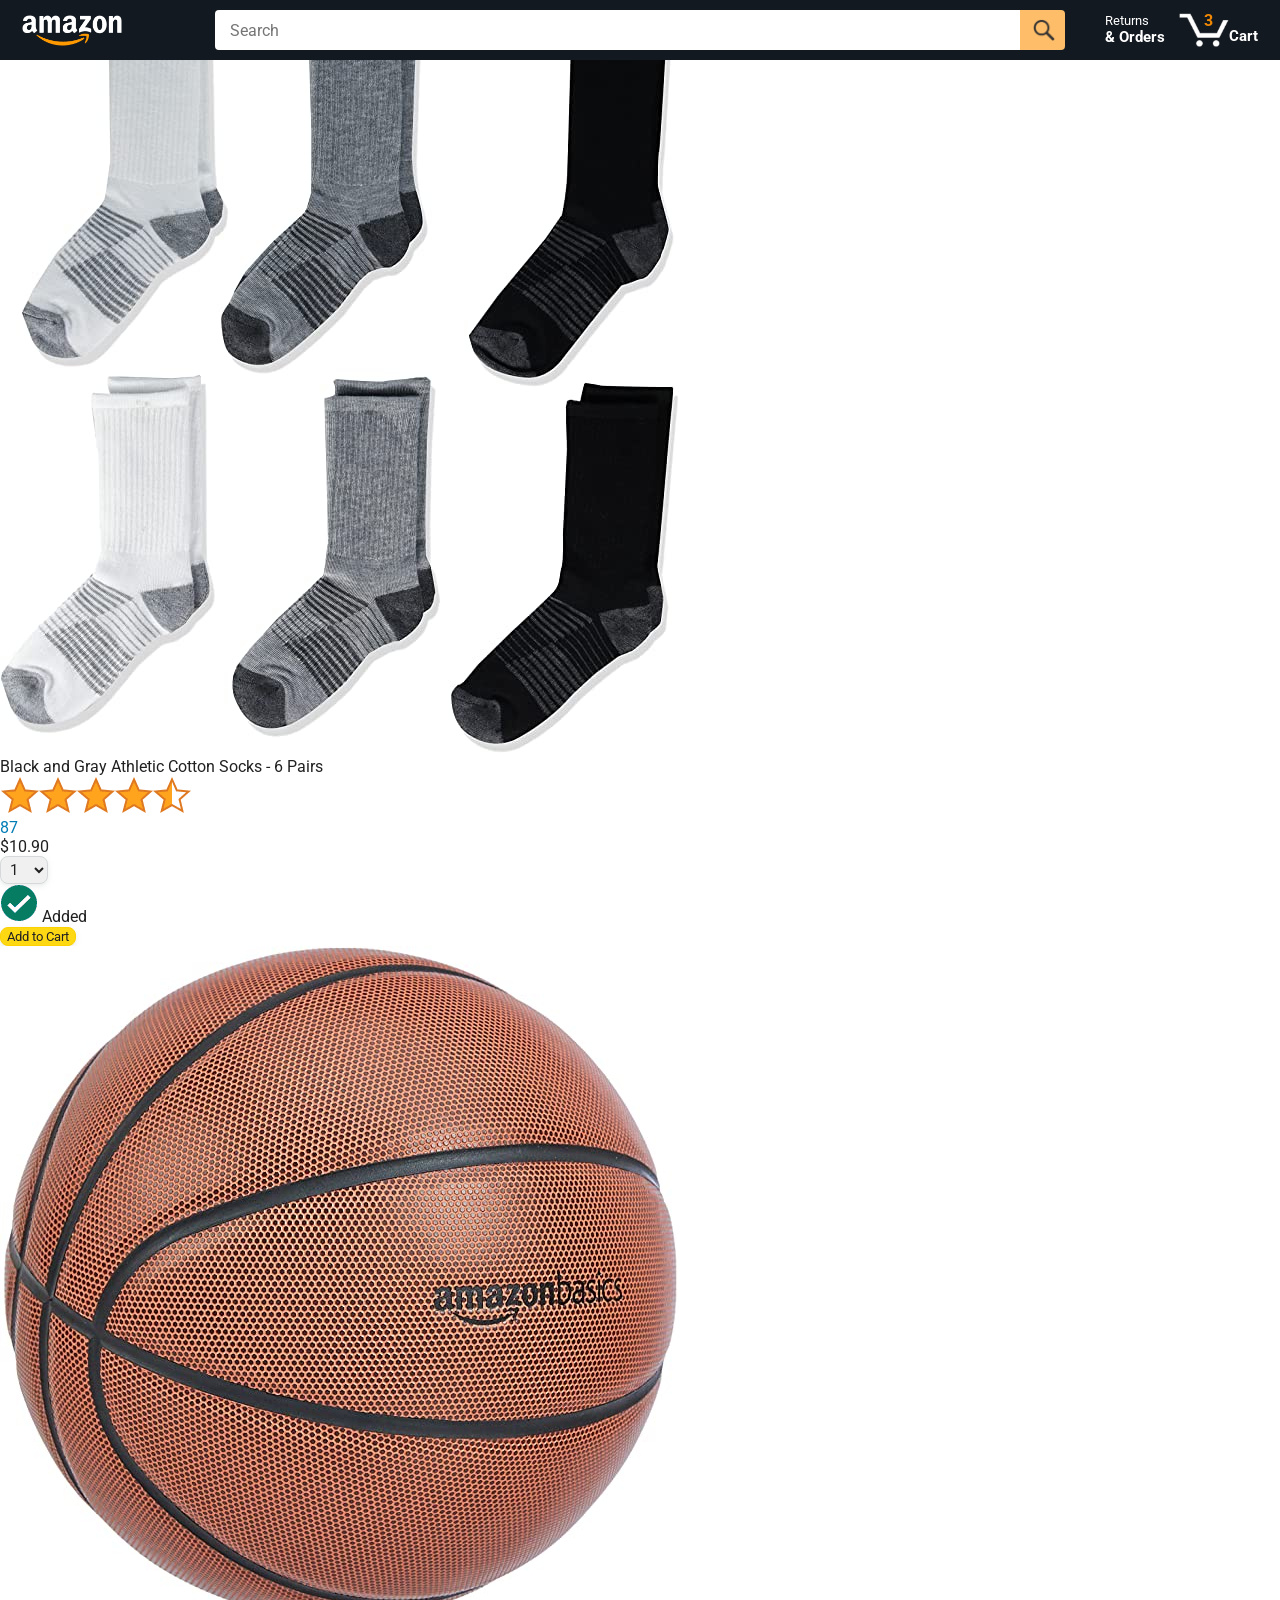
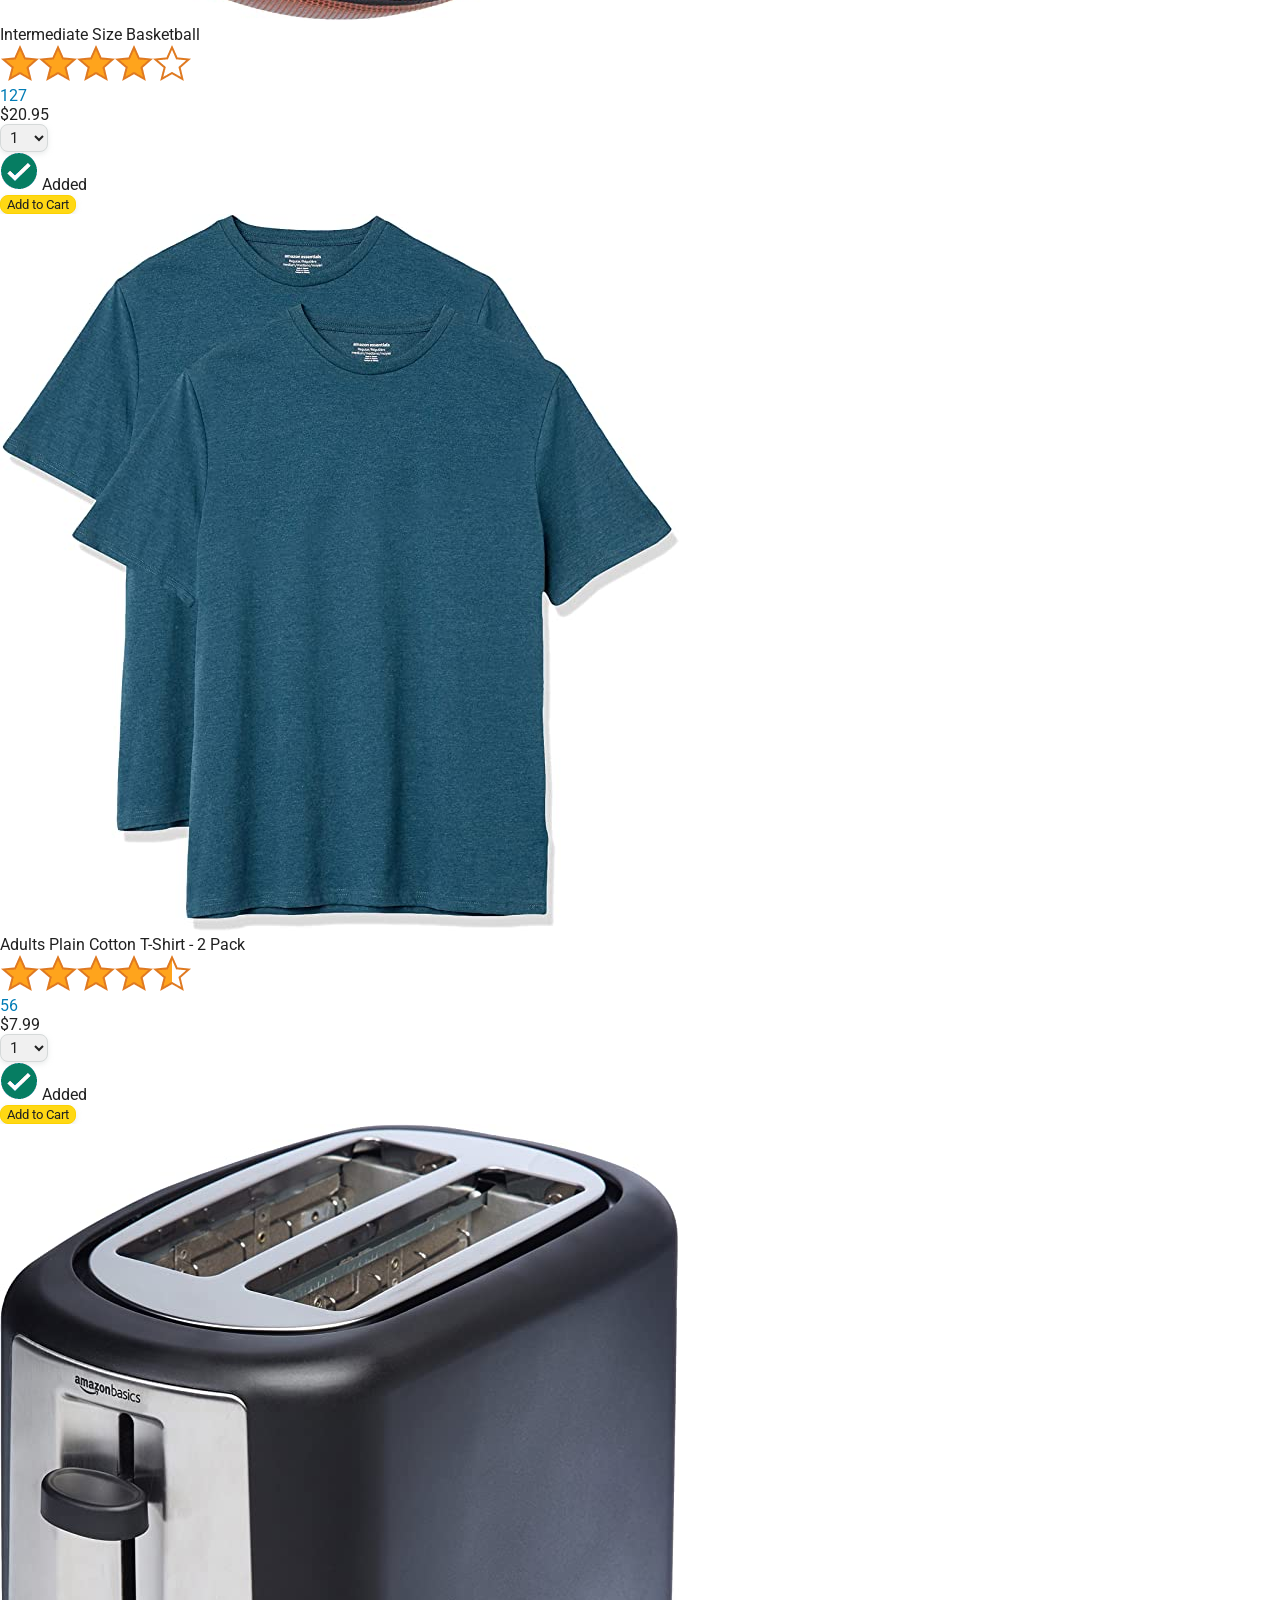
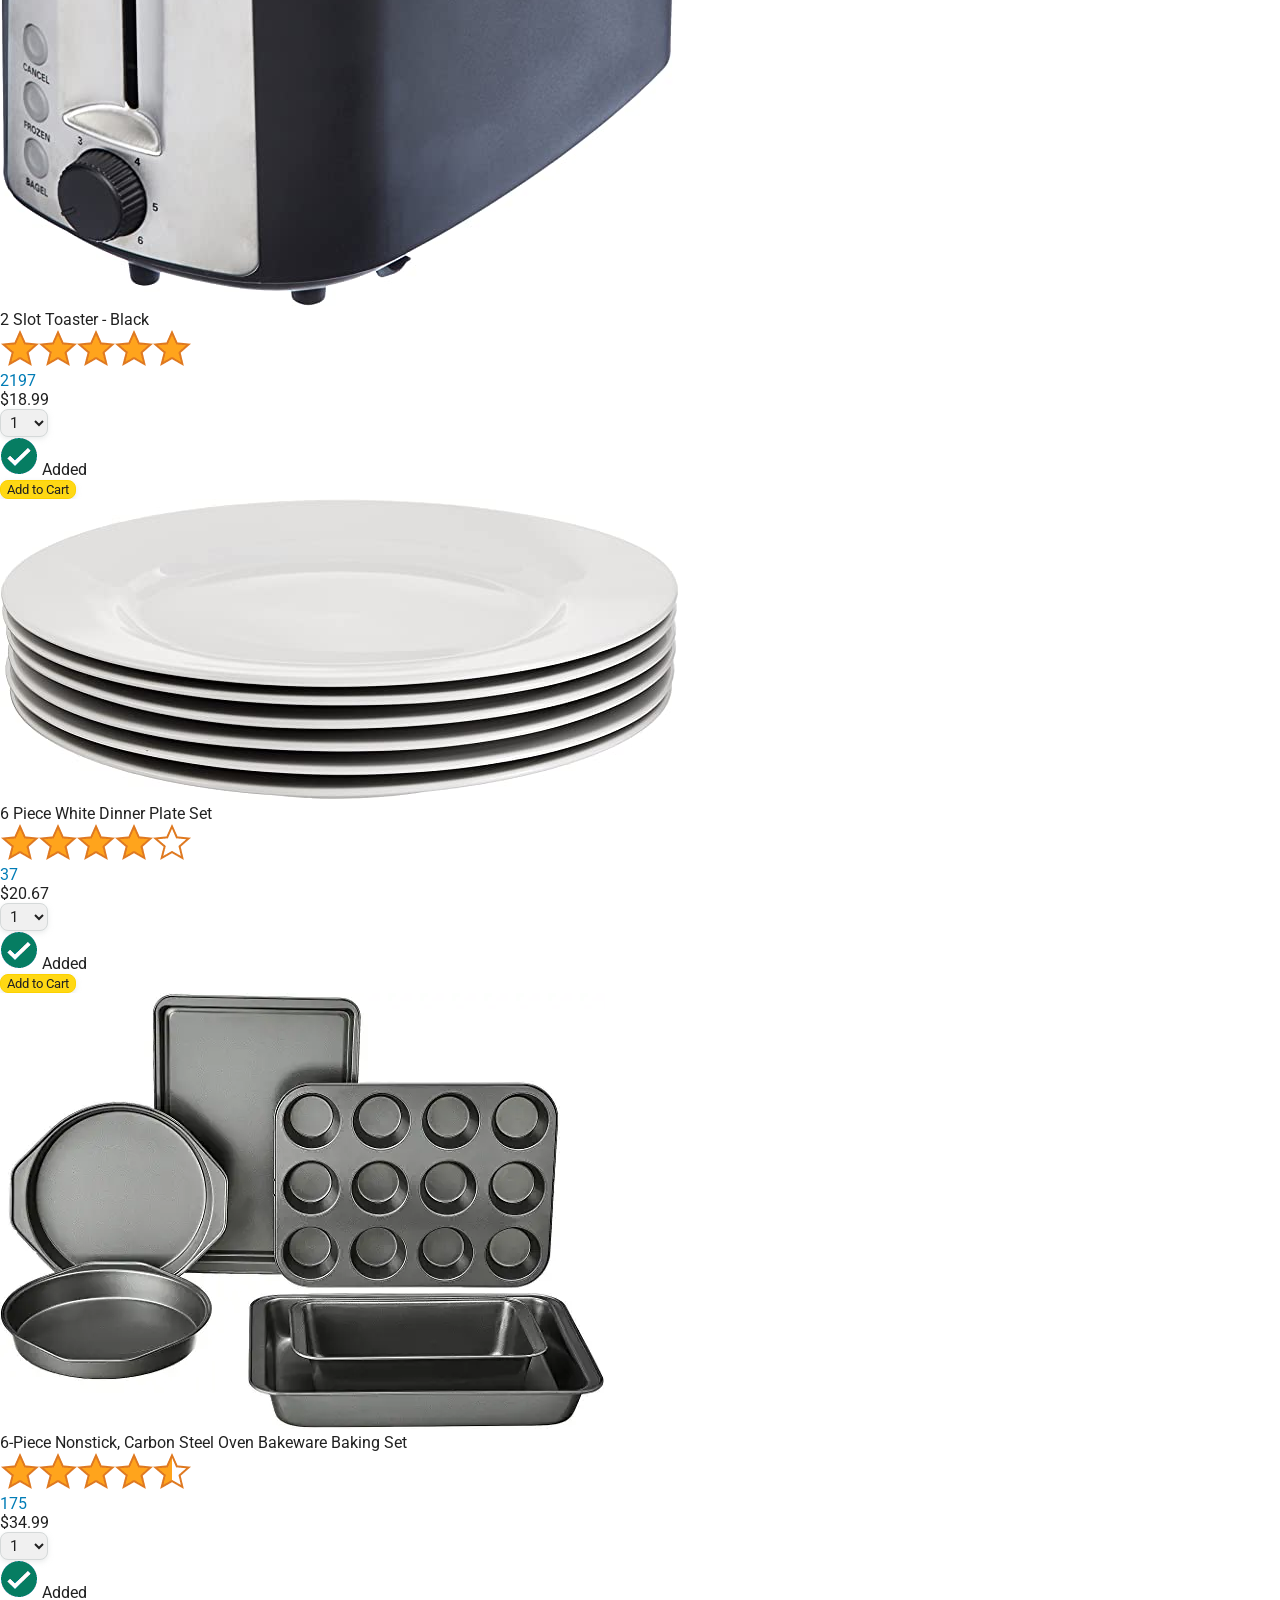
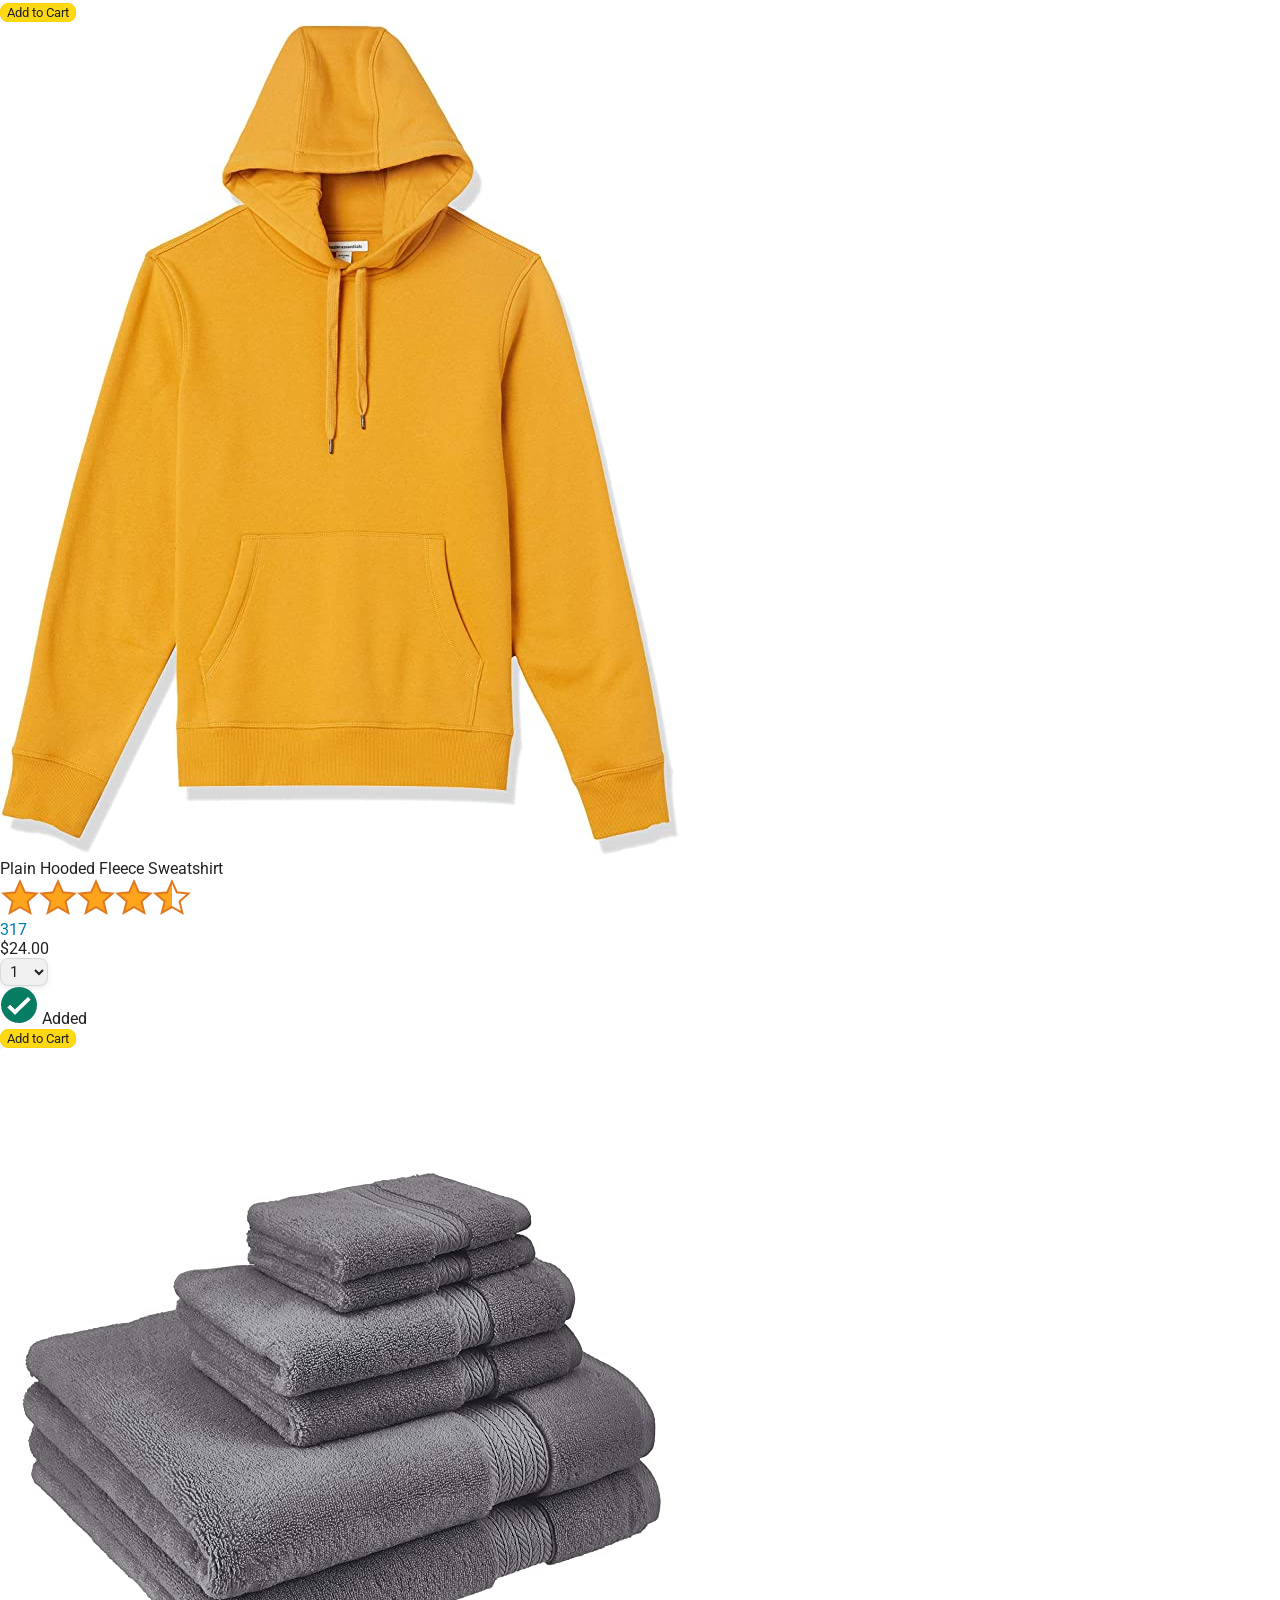
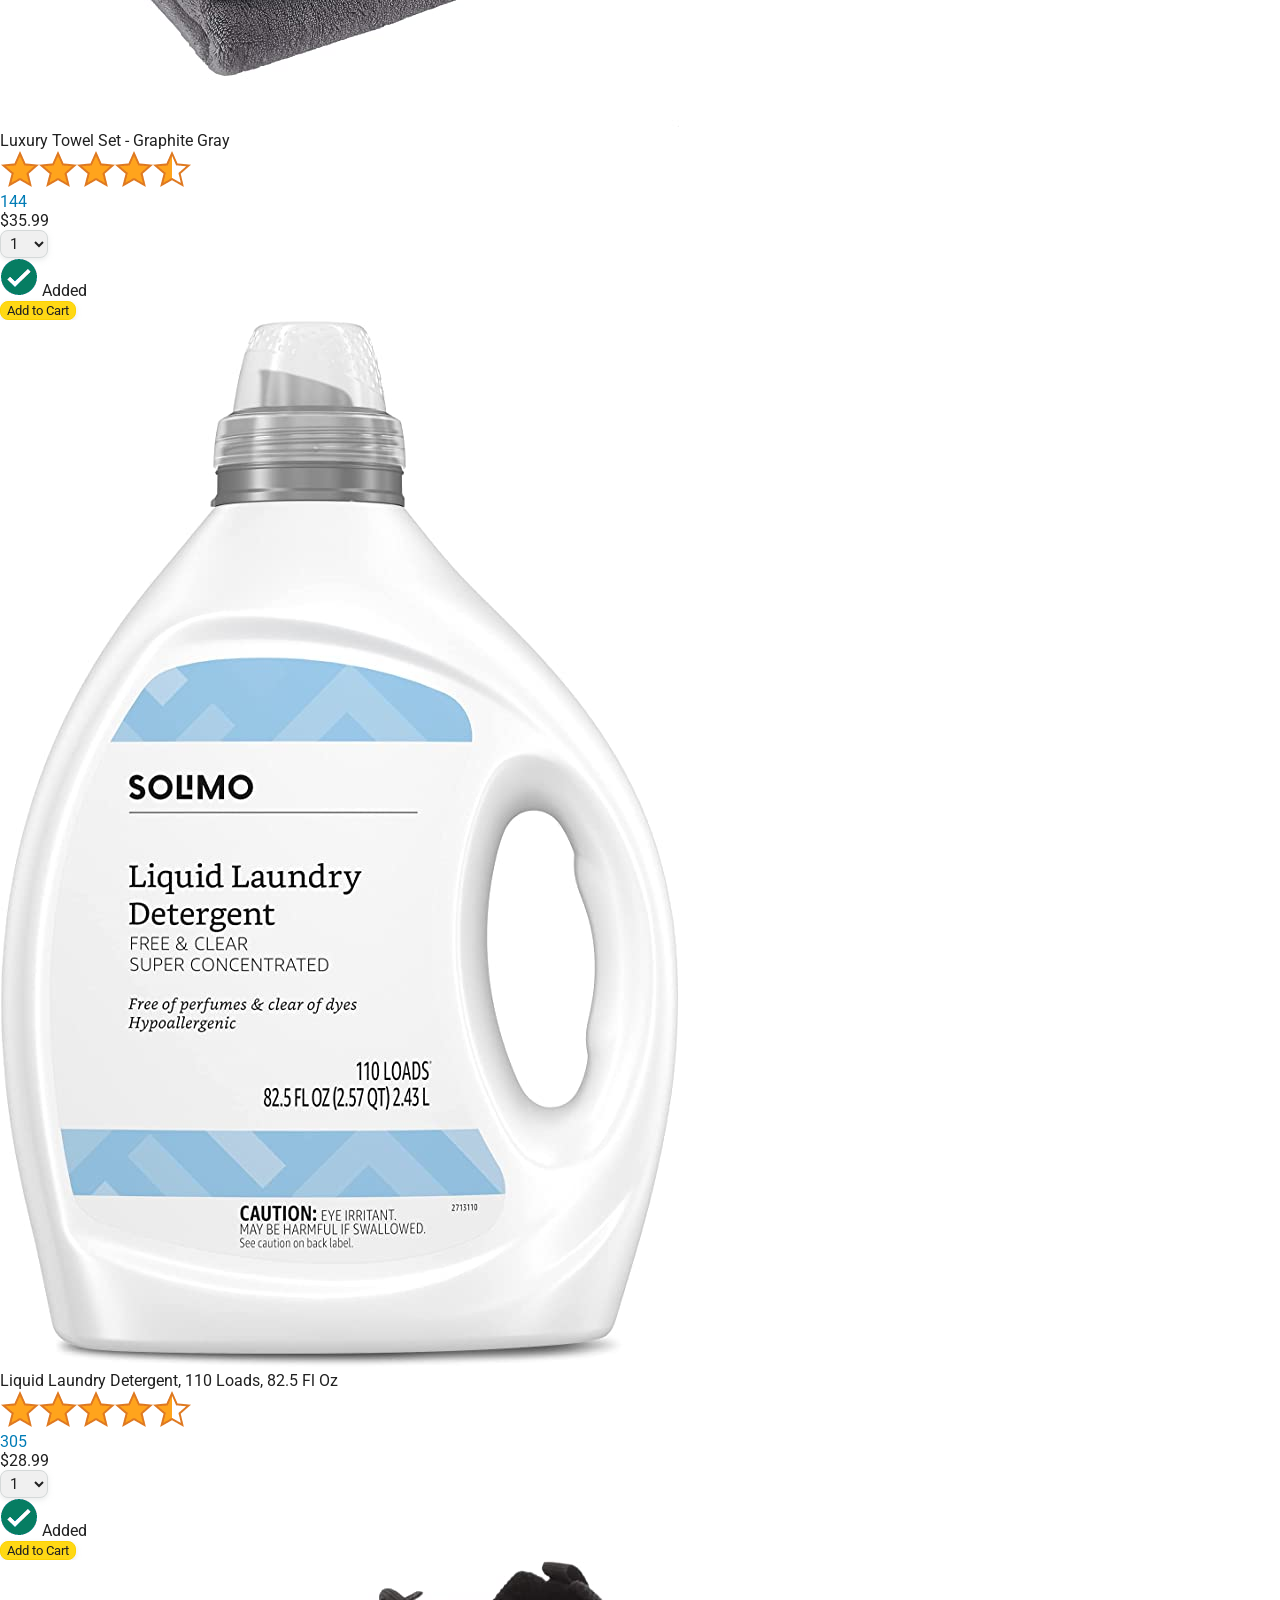
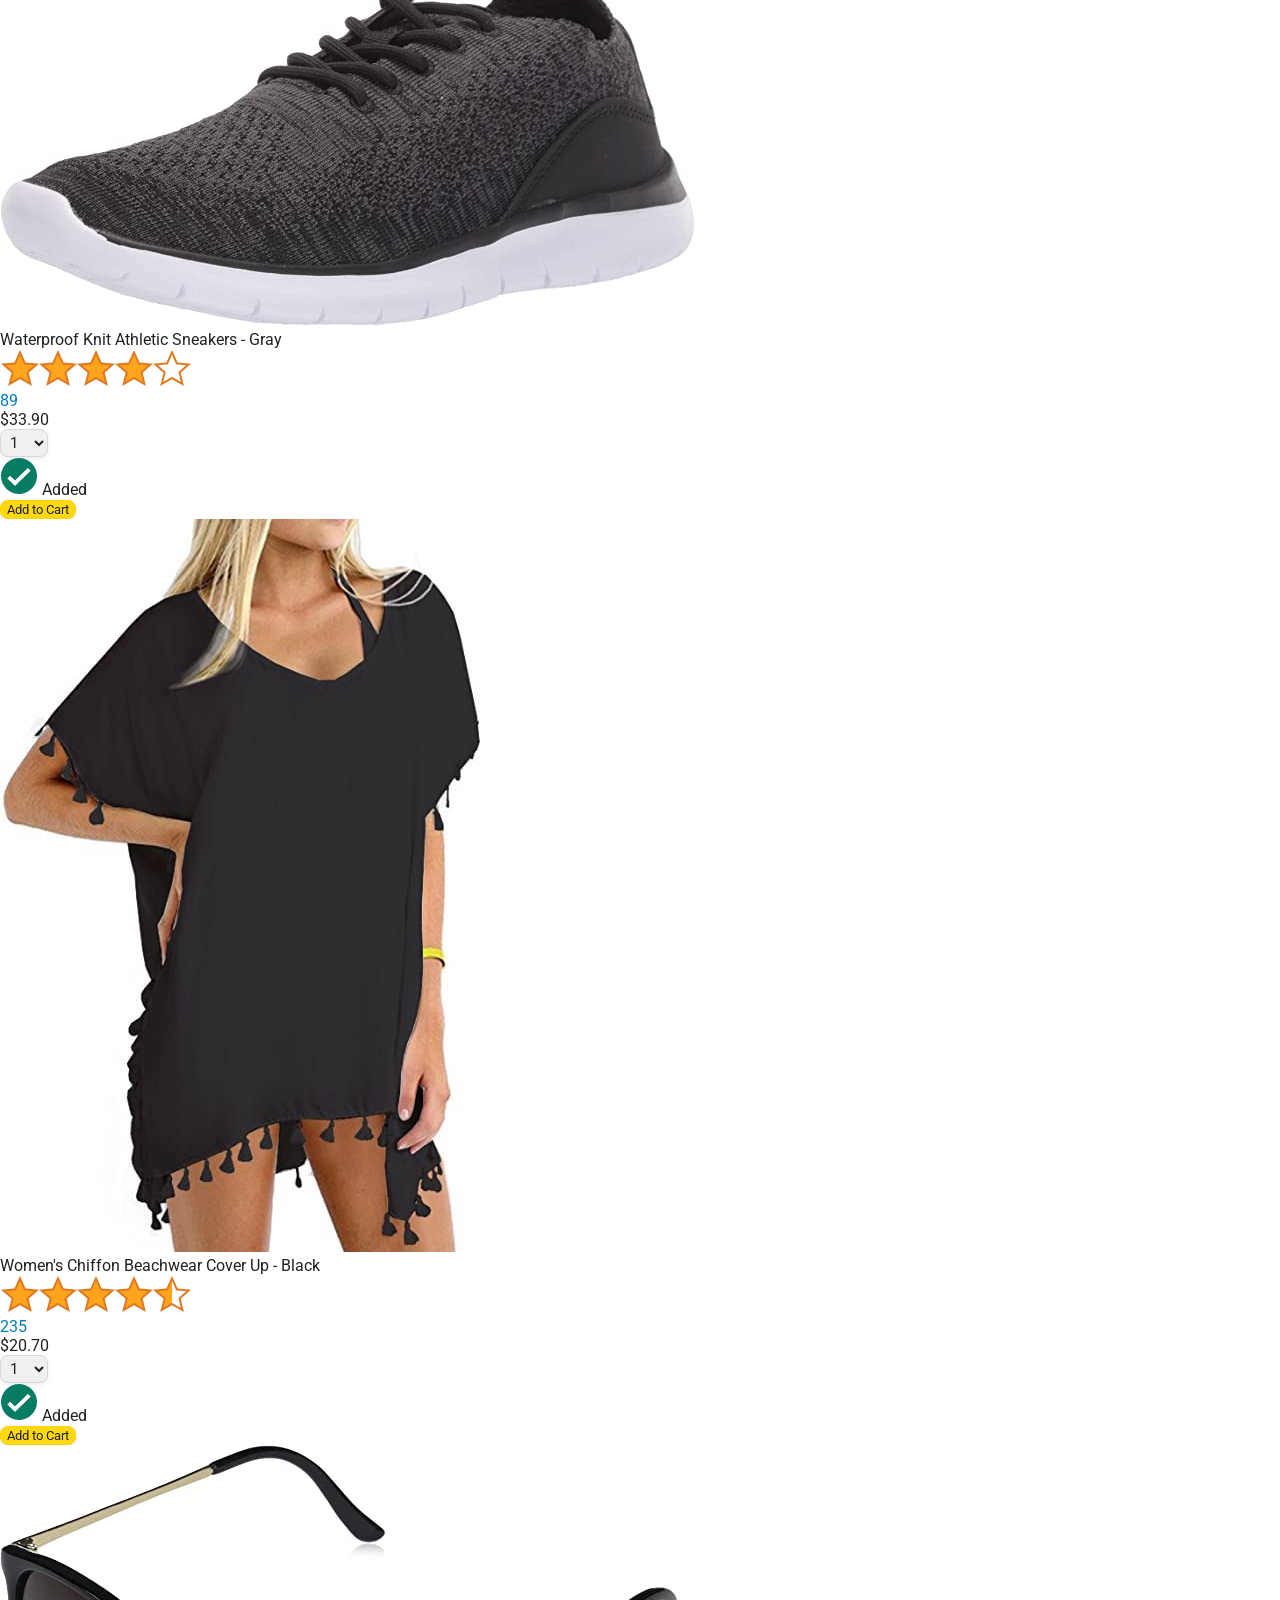
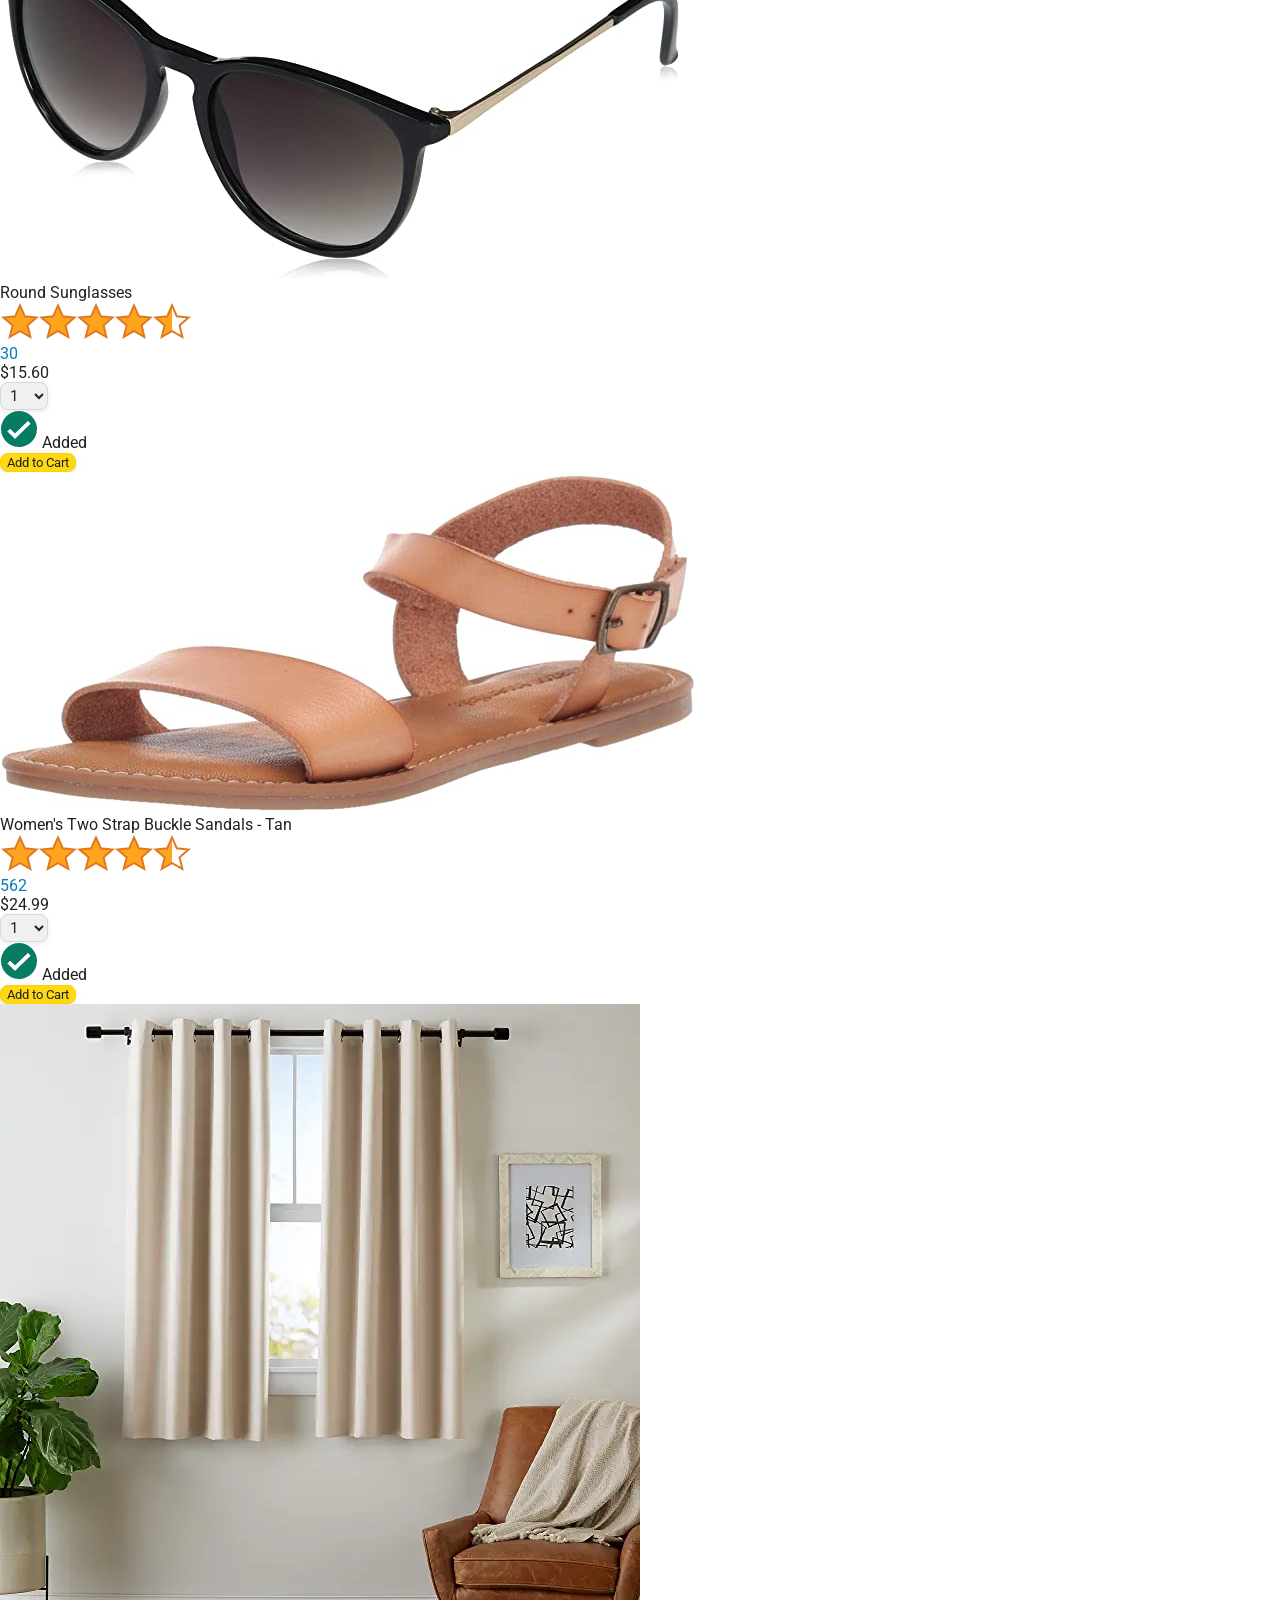
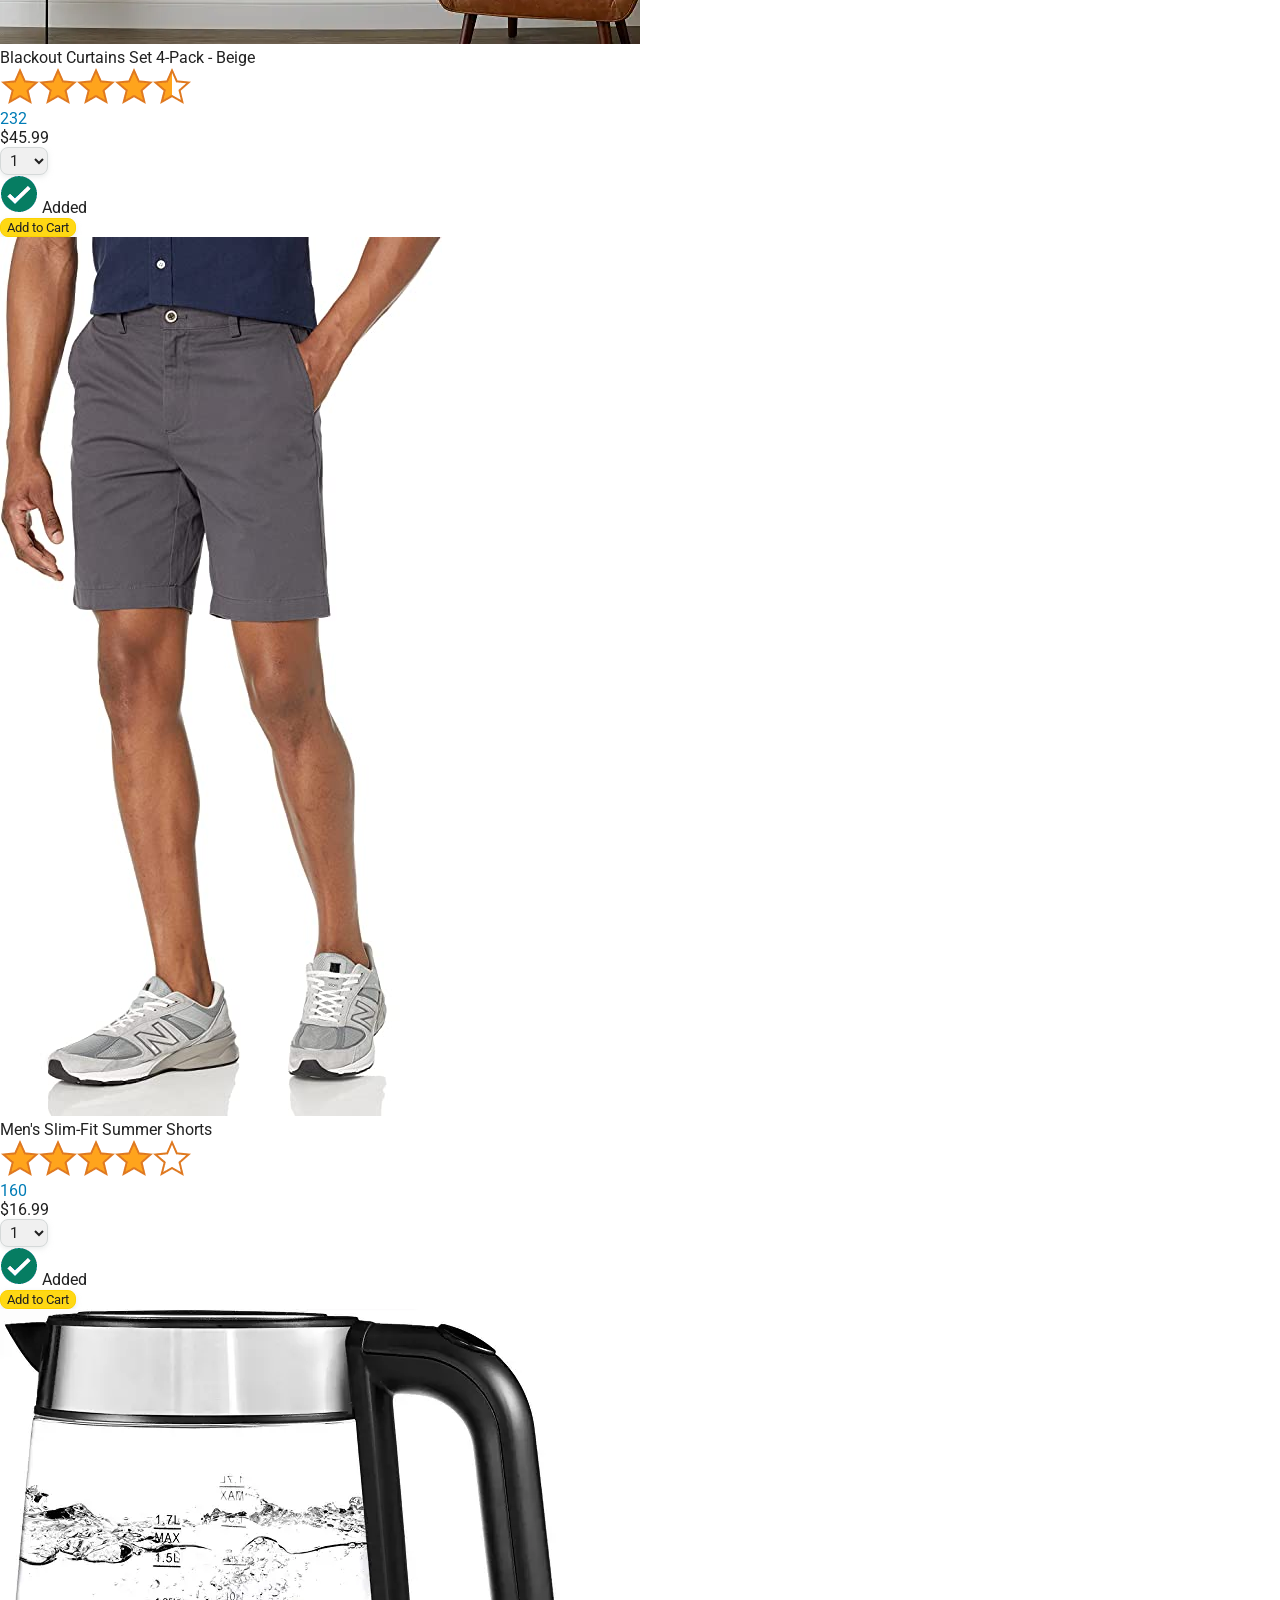
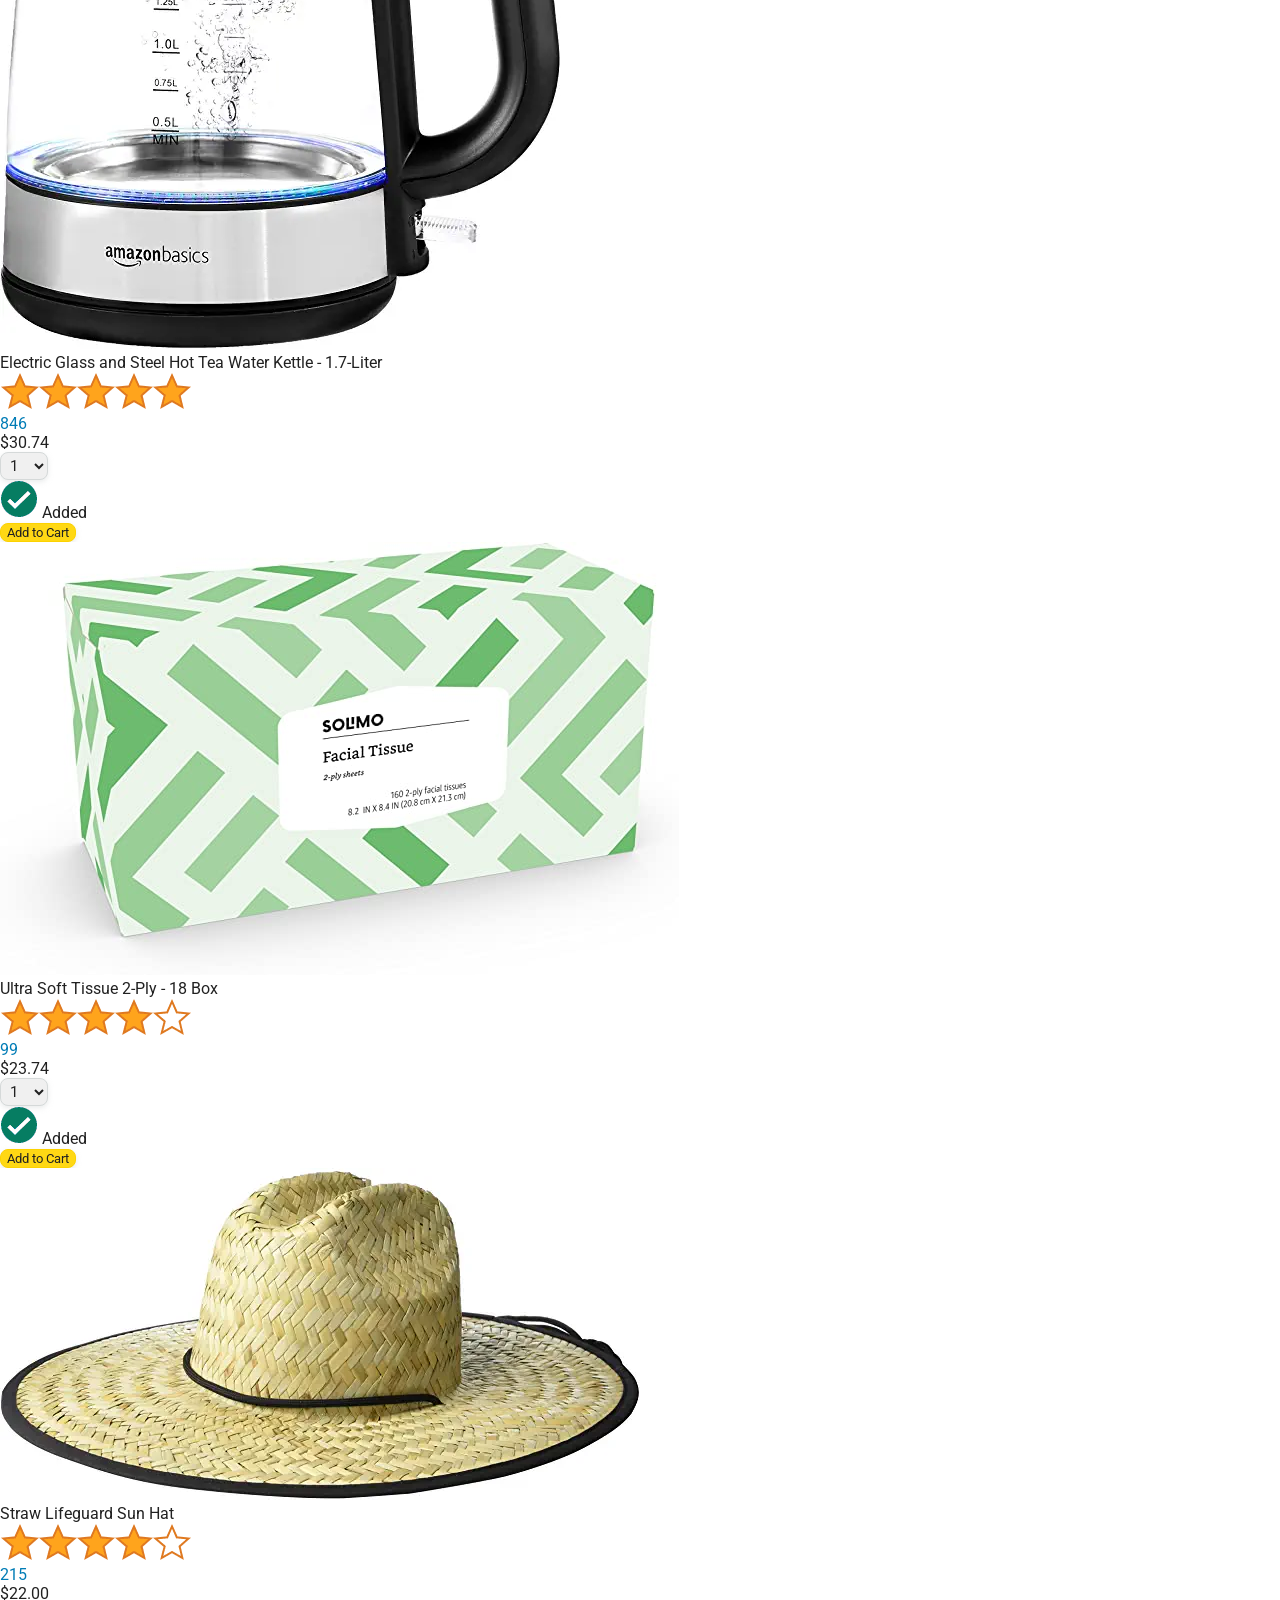
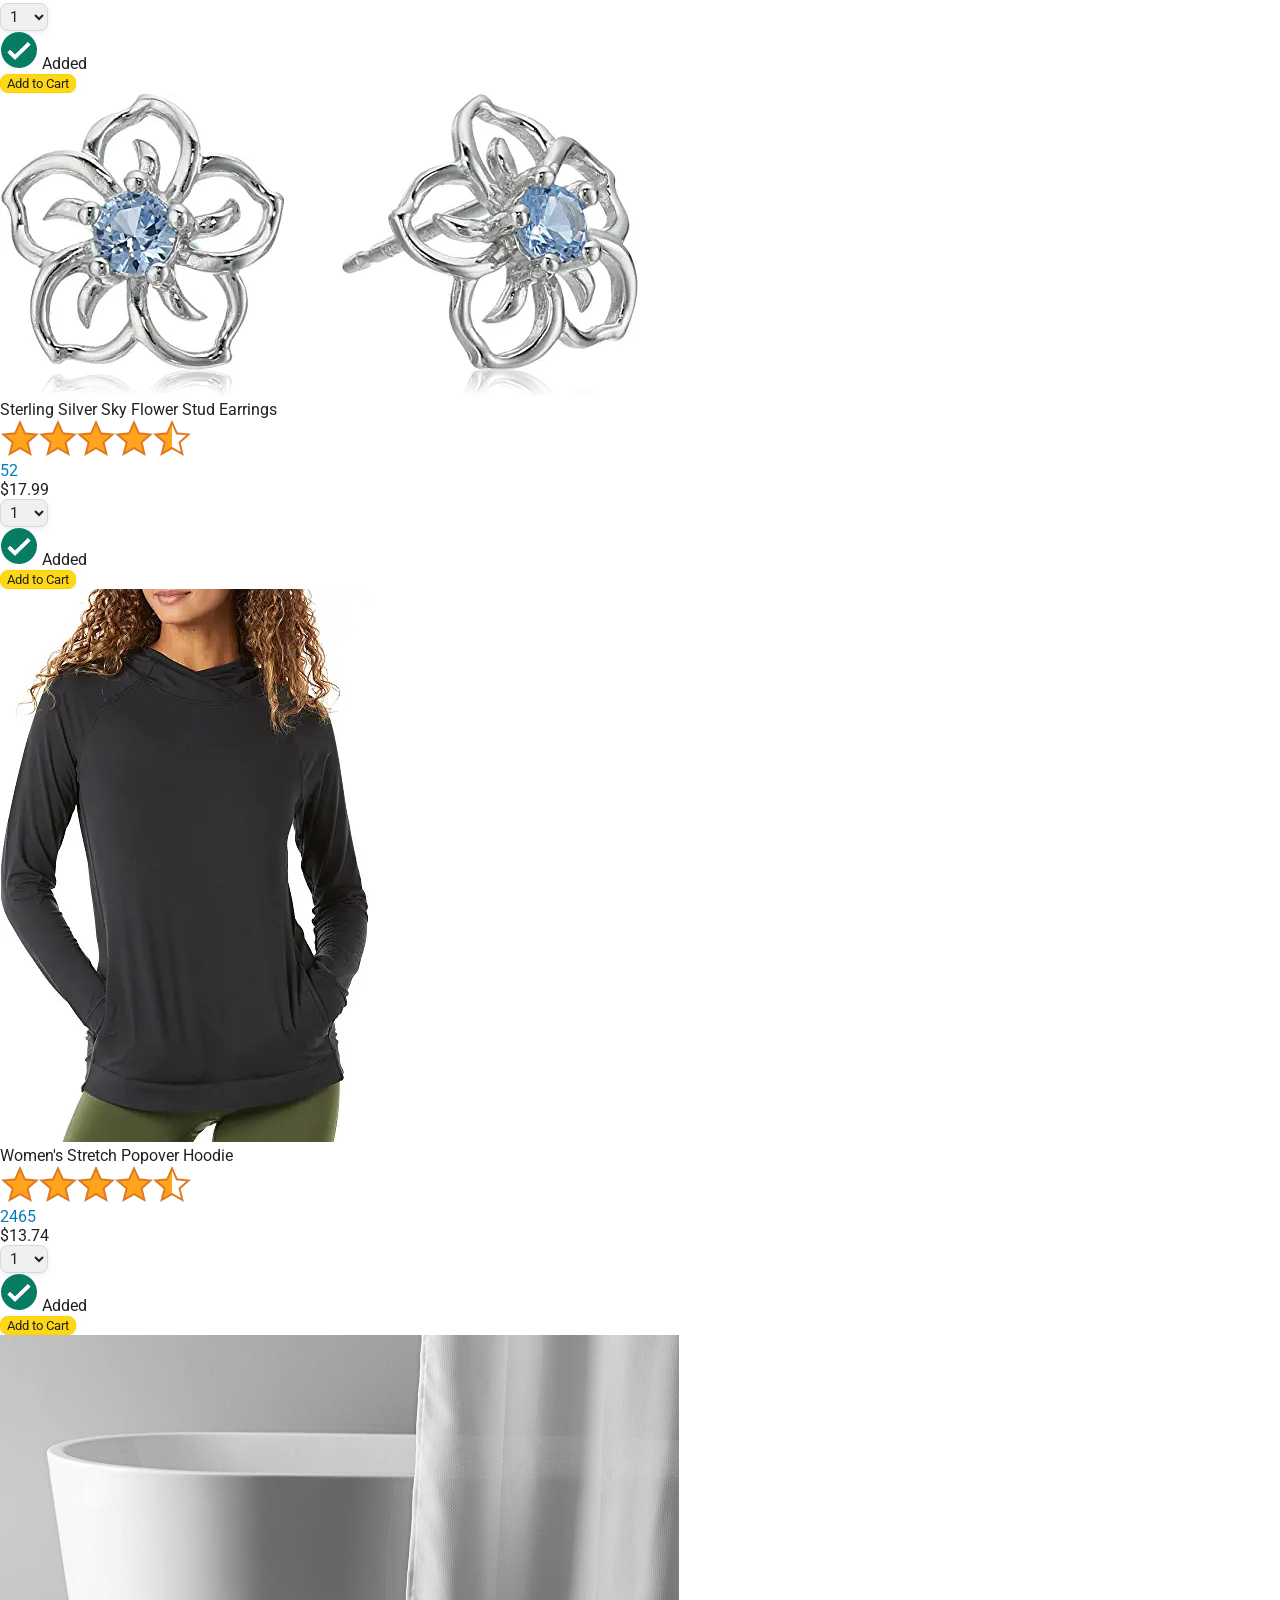
==== amazon.html @ cb6167a1 "Make add to cart button interactive" ====
<!DOCTYPE html>
<html>
  <head>
    <title>Amazon Project</title>

    <!-- This code is needed for responsive design to work.
      (Responsive design = make the website look good on
      smaller screen sizes like a phone or a tablet). -->
    <meta name="viewport" content="width=device-width, initial-scale=1">

    <!-- Load a font called Roboto from Google Fonts. -->
    <link rel="preconnect" href="https://fonts.googleapis.com">
    <link rel="preconnect" href="https://fonts.gstatic.com" crossorigin>
    <link href="https://fonts.googleapis.com/css2?family=Roboto:wght@400;500;700&display=swap" rel="stylesheet">

    <!-- Here are the CSS files for this page. -->
    <link rel="stylesheet" href="styles/shared/general.css">
    <link rel="stylesheet" href="styles/shared/amazon-header.css">
    <link rel="stylesheet" href="styles/pages/amazon.css">
  </head>
  <body>
    <div class="amazon-header">
      <div class="amazon-header-left-section">
        <a href="amazon.html" class="header-link">
          <img class="amazon-logo"
            src="images/amazon-logo-white.png">
          <img class="amazon-mobile-logo"
            src="images/amazon-mobile-logo-white.png">
        </a>
      </div>

      <div class="amazon-header-middle-section">
        <input class="search-bar" type="text" placeholder="Search">

        <button class="search-button">
          <img class="search-icon" src="images/icons/search-icon.png">
        </button>
      </div>

      <div class="amazon-header-right-section">
        <a class="orders-link header-link" href="orders.html">
          <span class="returns-text">Returns</span>
          <span class="orders-text">& Orders</span>
        </a>

        <a class="cart-link header-link" href="checkout.html">
          <img class="cart-icon" src="images/icons/cart-icon.png">
          <div class="cart-quantity">3</div>
          <div class="cart-text">Cart</div>
        </a>
      </div>
    </div>
    
    <div class="main">
      <div class="products-grid js-products-grid">
      </div>
    </div>

    <script src="data/cart.js"></script>
    <script src="data/products.js"></script>
    <script src="scripts/amazon.js"></script>
  </body>
</html>
---- styles/shared/general.css ----
body {
  font-family: Roboto, Arial;
  color: rgb(33, 33, 33);
  /* The <body> element has a default margin of 8px
     on all sides. This removes the default margins. */
  margin: 0;
}

/* <p> elements have a default margin on the top
   and bottom. This removes the default margins. */
p {
  margin: 0;
}

button {
  cursor: pointer;
}

select {
  cursor: pointer;
}

input, select, button {
  font-family: Roboto, Arial;
}

.button-primary {
  color: rgb(33, 33, 33);
  background-color: rgb(255, 216, 20);
  border: 1px solid rgb(252, 210, 0);
  border-radius: 8px;
  cursor: pointer;
  box-shadow: 0 2px 5px rgba(213, 217, 217, 0.5);
}

.button-primary:hover {
  background-color: rgb(247, 202, 0);
  border: 1px solid rgb(242, 194, 0);
}

.button-primary:active {
  background: rgb(255, 216, 20);
  border-color: rgb(252, 210, 0);
  box-shadow: none;
}

.button-secondary {
  color: rgb(33, 33, 33);
  background: white;
  border: 1px solid rgb(213, 217, 217);
  border-radius: 8px;
  cursor: pointer;
  box-shadow: 0 2px 5px rgba(213, 217, 217, 0.5);
}

.button-secondary:hover {
  background-color: rgb(247, 250, 250);
}

.button-secondary:active {
  background-color: rgb(237, 253, 255);
  box-shadow: none;
}

/* These styles will limit text to 2 lines. Anything
   beyond 2 lines will be replaced with "..."
   You can find this code by using an A.I. tool or by
   searching in Google.
   https://css-tricks.com/almanac/properties/l/line-clamp/ */
.limit-text-to-2-lines {
  display: -webkit-box;
  -webkit-line-clamp: 2;
  -webkit-box-orient: vertical;
  overflow: hidden;
}

.link-primary {
  color: rgb(1, 124, 182);
  cursor: pointer;
}

.link-primary:hover {
  color: rgb(196, 80, 0);
}

/* Styles for dropdown selectors. */
select {
  color: rgb(33, 33, 33);
  background-color: rgb(240, 240, 240);
  border: 1px solid rgb(213, 217, 217);
  border-radius: 8px;
  padding: 3px 5px;
  font-size: 15px;
  cursor: pointer;
  box-shadow: 0 2px 5px rgba(213, 217, 217, 0.5);
}

select:focus,
input:focus {
  outline: 2px solid rgb(255, 153, 0);
}
---- styles/shared/amazon-header.css ----
.amazon-header {
  background-color: rgb(19, 25, 33);
  color: white;
  padding-left: 15px;
  padding-right: 15px;

  display: flex;
  align-items: center;
  justify-content: space-between;

  position: fixed;
  top: 0;
  left: 0;
  right: 0;
  height: 60px;
}

.amazon-header-left-section {
  width: 180px;
}

@media (max-width: 800px) {
  .amazon-header-left-section {
    width: unset;
  }
}

.header-link {
  display: inline-block;
  padding: 6px;
  border-radius: 2px;
  cursor: pointer;
  text-decoration: none;
  border: 1px solid rgba(0, 0, 0, 0);
}

.header-link:hover {
  border: 1px solid white;
}

.amazon-logo {
  width: 100px;
  margin-top: 5px;
}

.amazon-mobile-logo {
  display: none;
}

@media (max-width: 575px) {
  .amazon-logo {
    display: none;
  }

  .amazon-mobile-logo {
    display: block;
    height: 35px;
    margin-top: 5px;
  }
}

.amazon-header-middle-section {
  flex: 1;
  max-width: 850px;
  margin-left: 10px;
  margin-right: 10px;
  display: flex;
}

.search-bar {
  flex: 1;
  width: 0;
  font-size: 16px;
  height: 38px;
  padding-left: 15px;
  border: none;
  border-top-left-radius: 4px;
  border-bottom-left-radius: 4px;
  border-top-right-radius: 0;
  border-bottom-right-radius: 0;
}

.search-button {
  background-color: rgb(254, 189, 105);
  border: none;
  width: 45px;
  height: 40px;
  border-top-right-radius: 4px;
  border-bottom-right-radius: 4px;
  flex-shrink: 0;
}

.search-icon {
  height: 22px;
  margin-left: 2px;
  margin-top: 3px;
}

.amazon-header-right-section {
  width: 180px;
  flex-shrink: 0;
  display: flex;
  justify-content: end;
}

.orders-link {
  color: white;
}

.returns-text {
  display: block;
  font-size: 13px;
}

.orders-text {
  display: block;
  font-size: 15px;
  font-weight: 700;
}

.cart-link {
  color: white;
  display: flex;
  align-items: center;
  position: relative;
}

.cart-icon {
  width: 50px;
}

.cart-text {
  margin-top: 12px;
  font-size: 15px;
  font-weight: 700;
}

.cart-quantity {
  color: rgb(240, 136, 4);
  font-size: 16px;
  font-weight: 700;

  position: absolute;
  top: 4px;
  left: 22px;
  
  width: 26px;
  text-align: center;
}
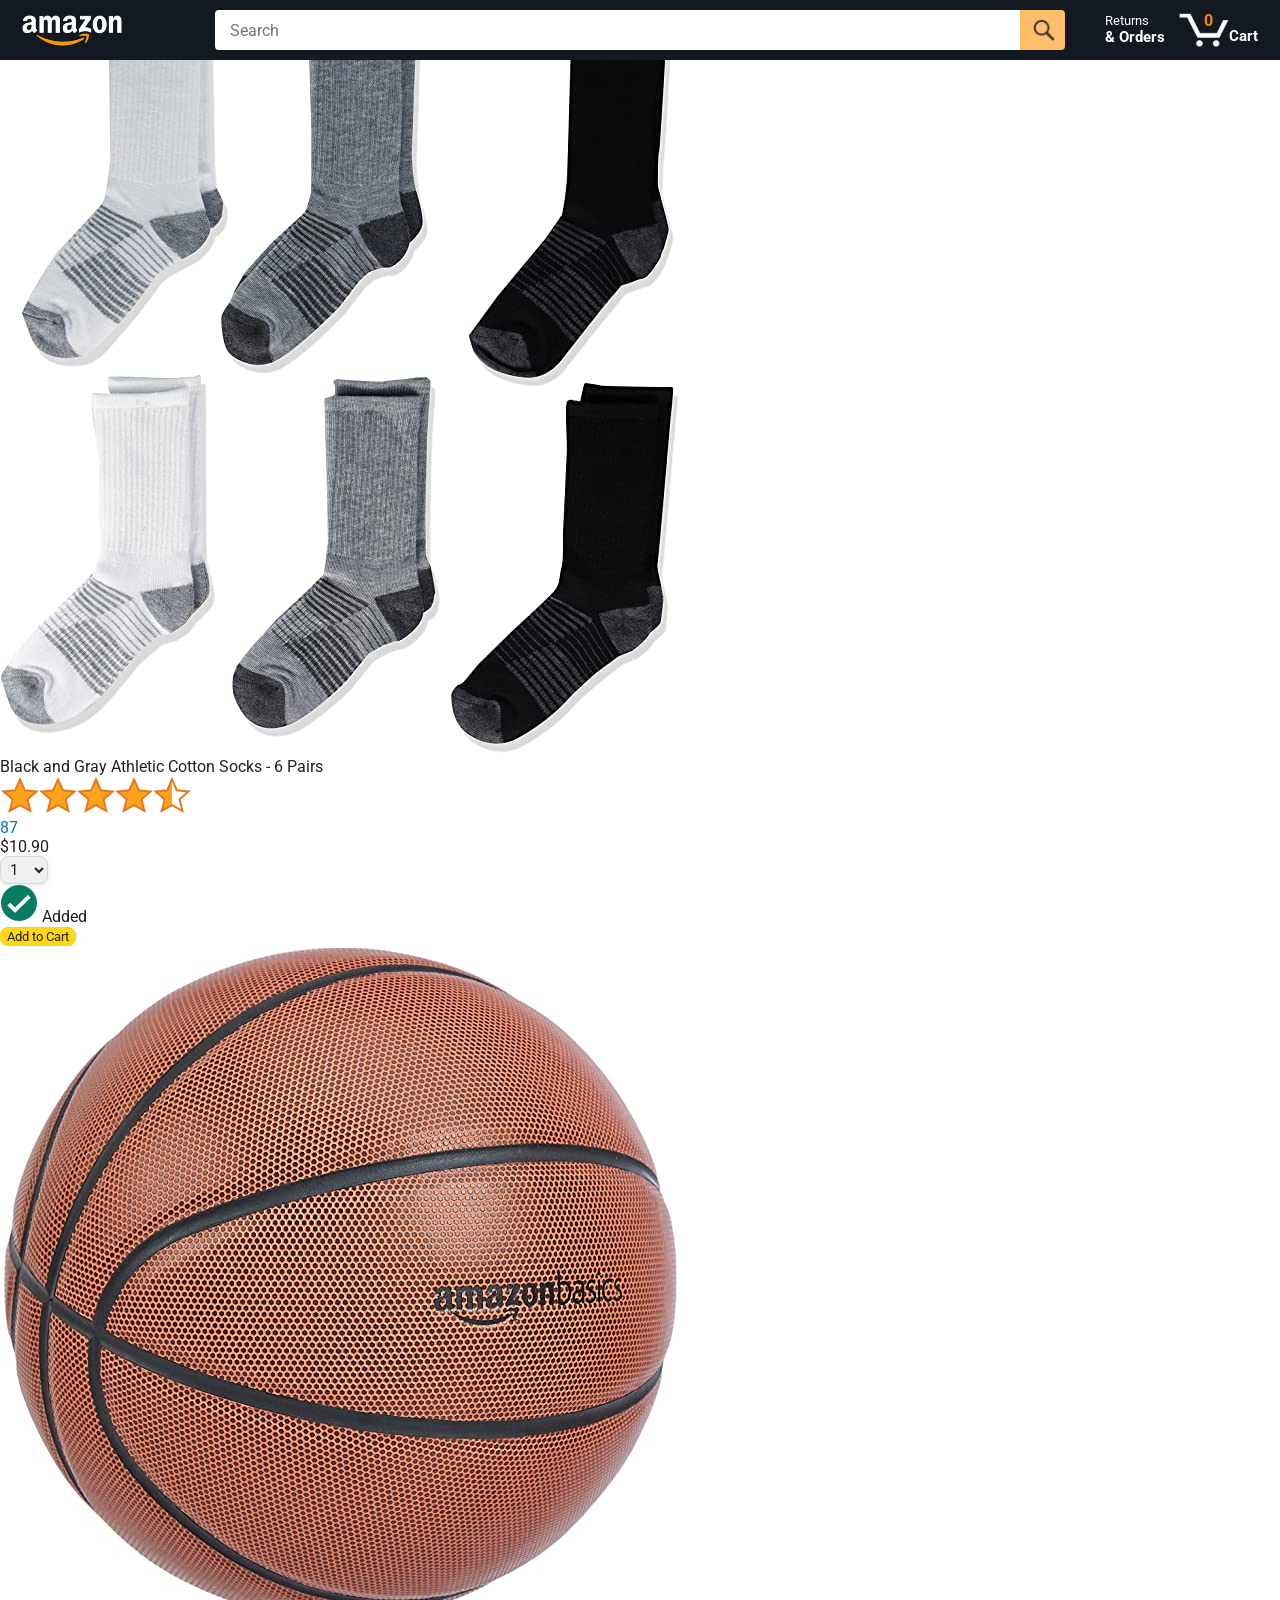
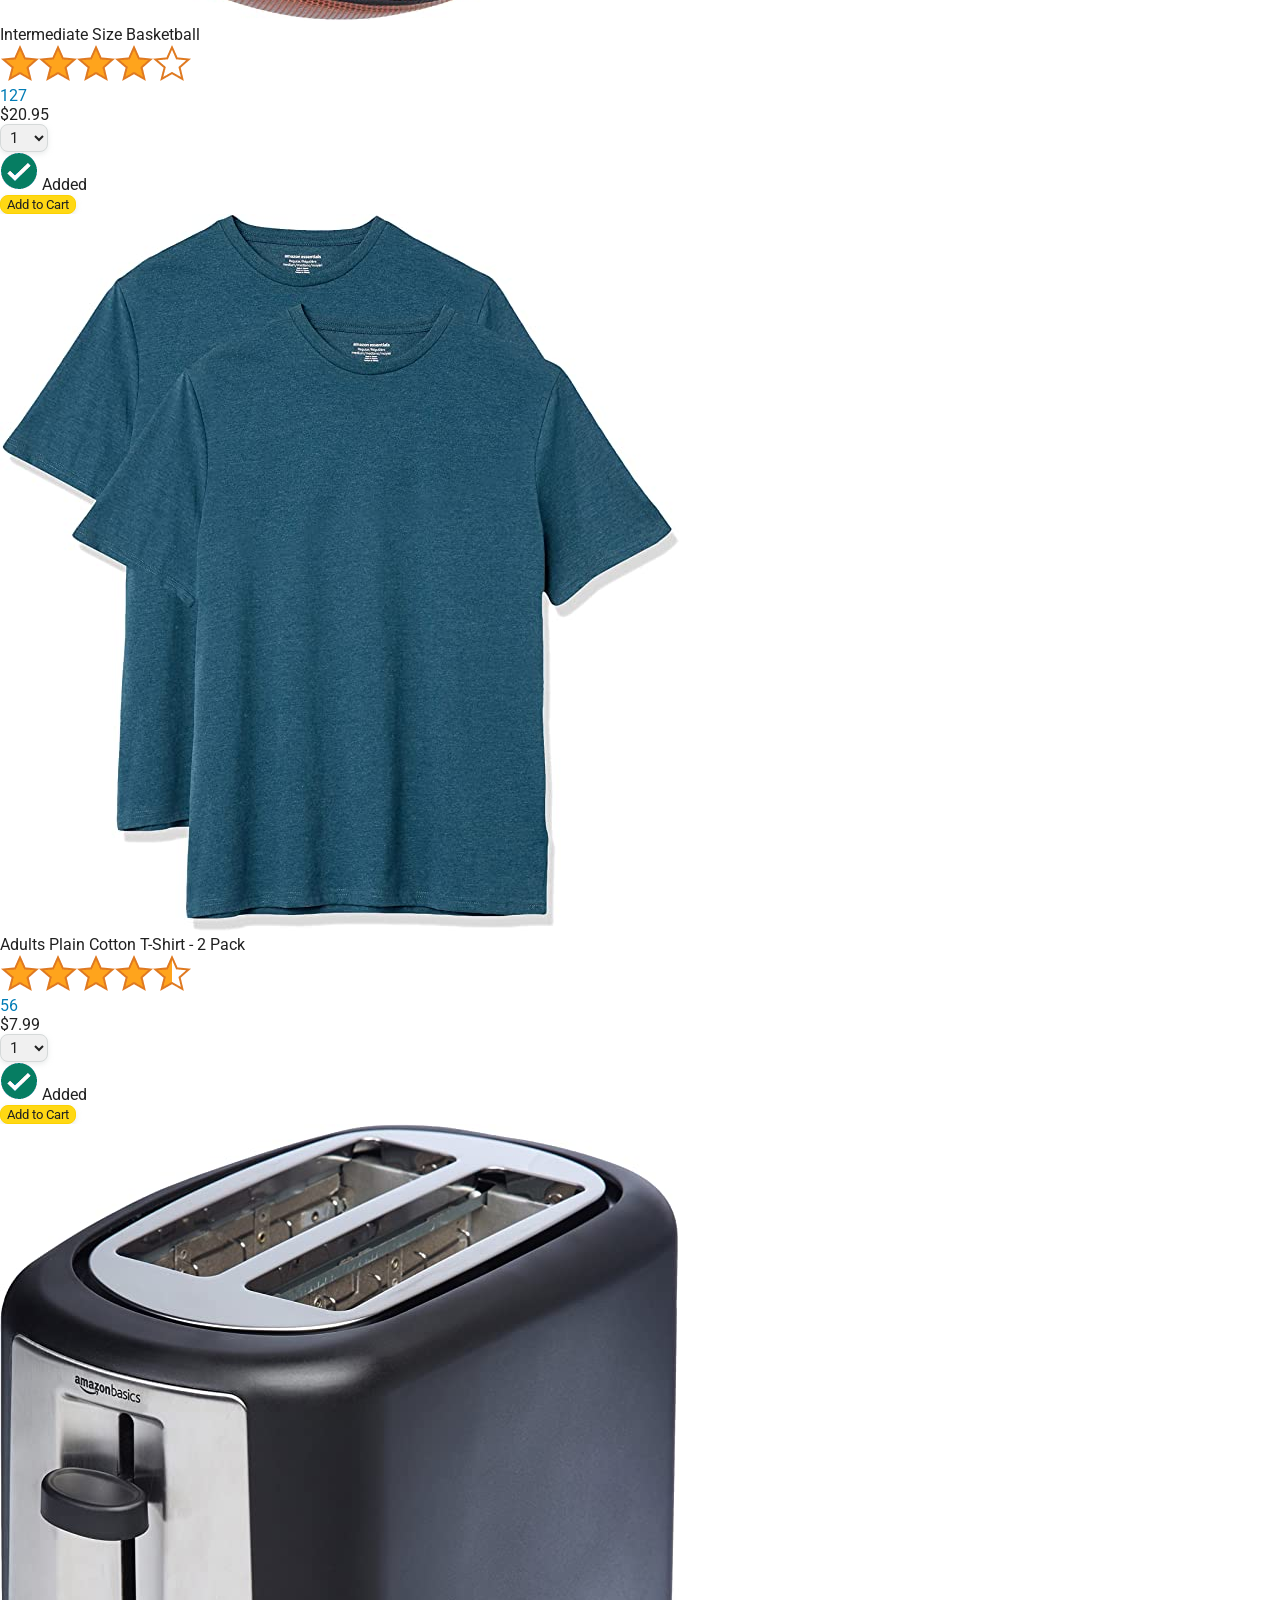
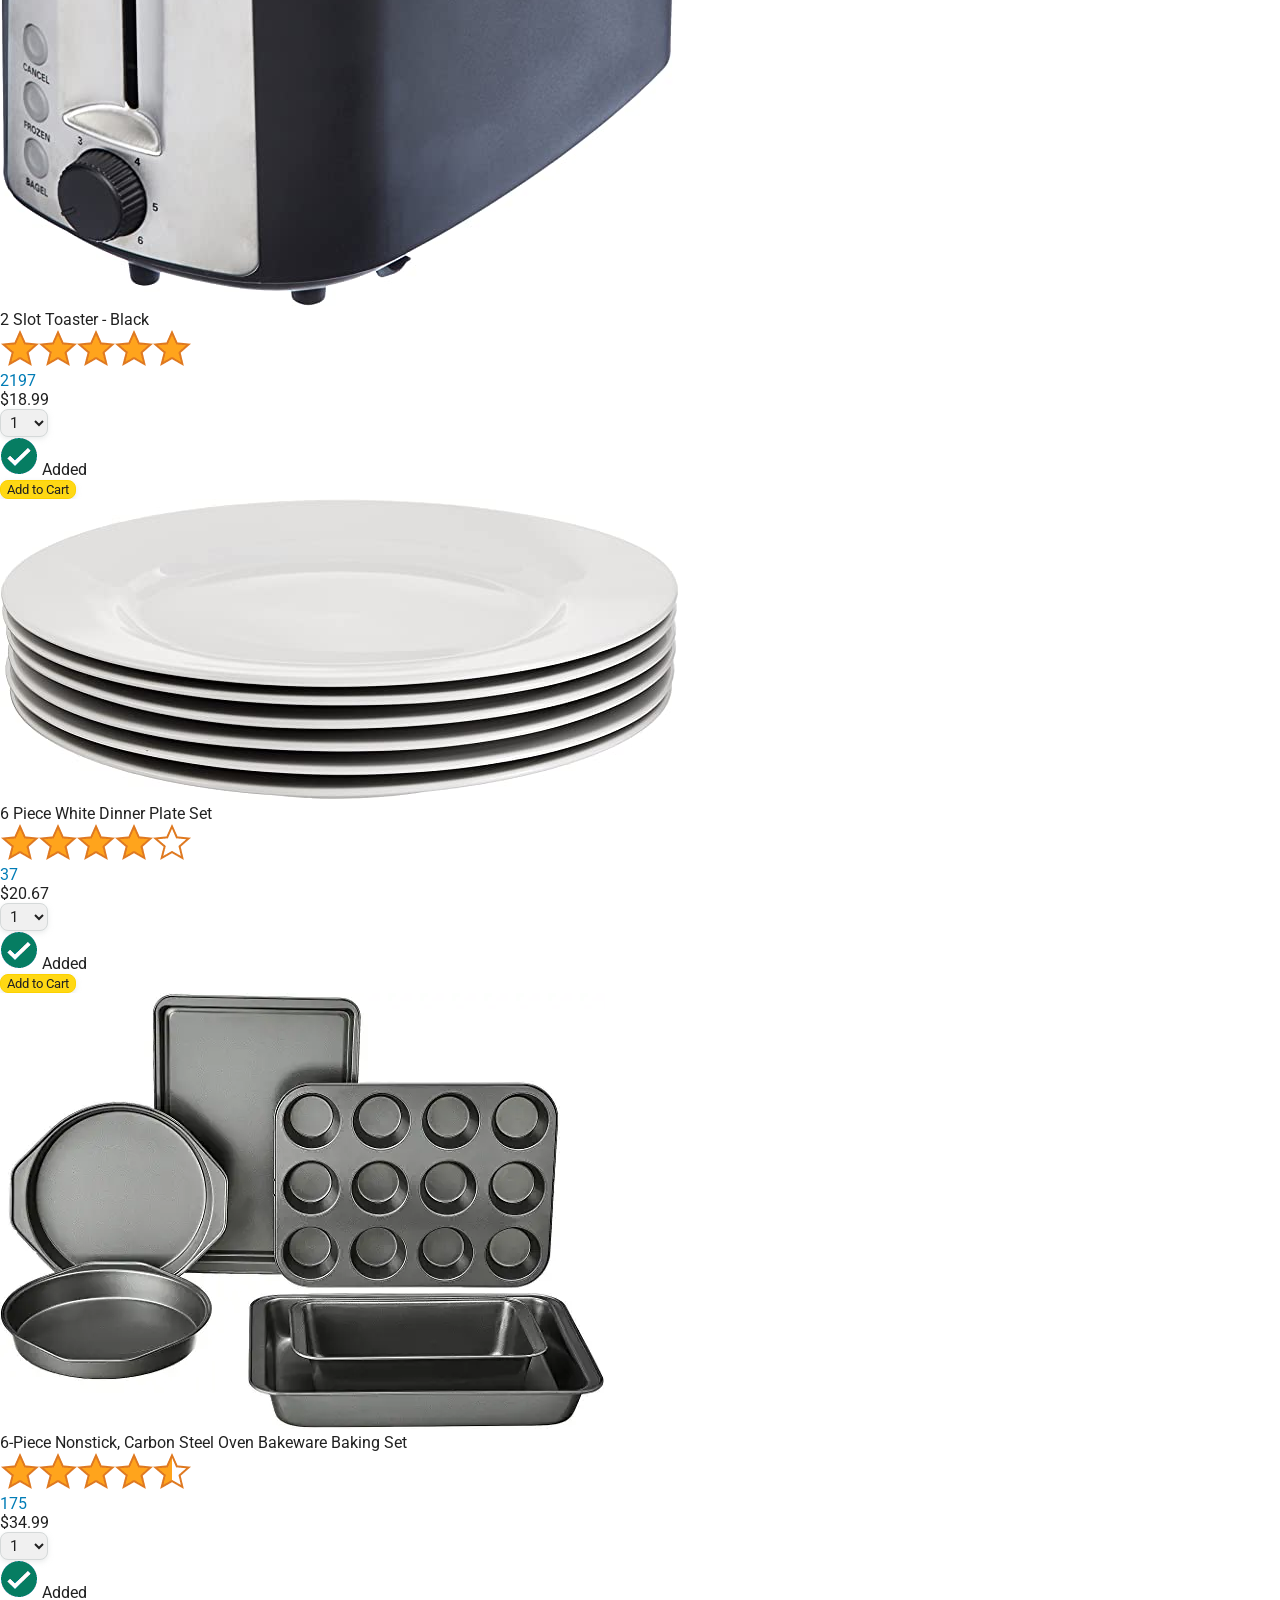
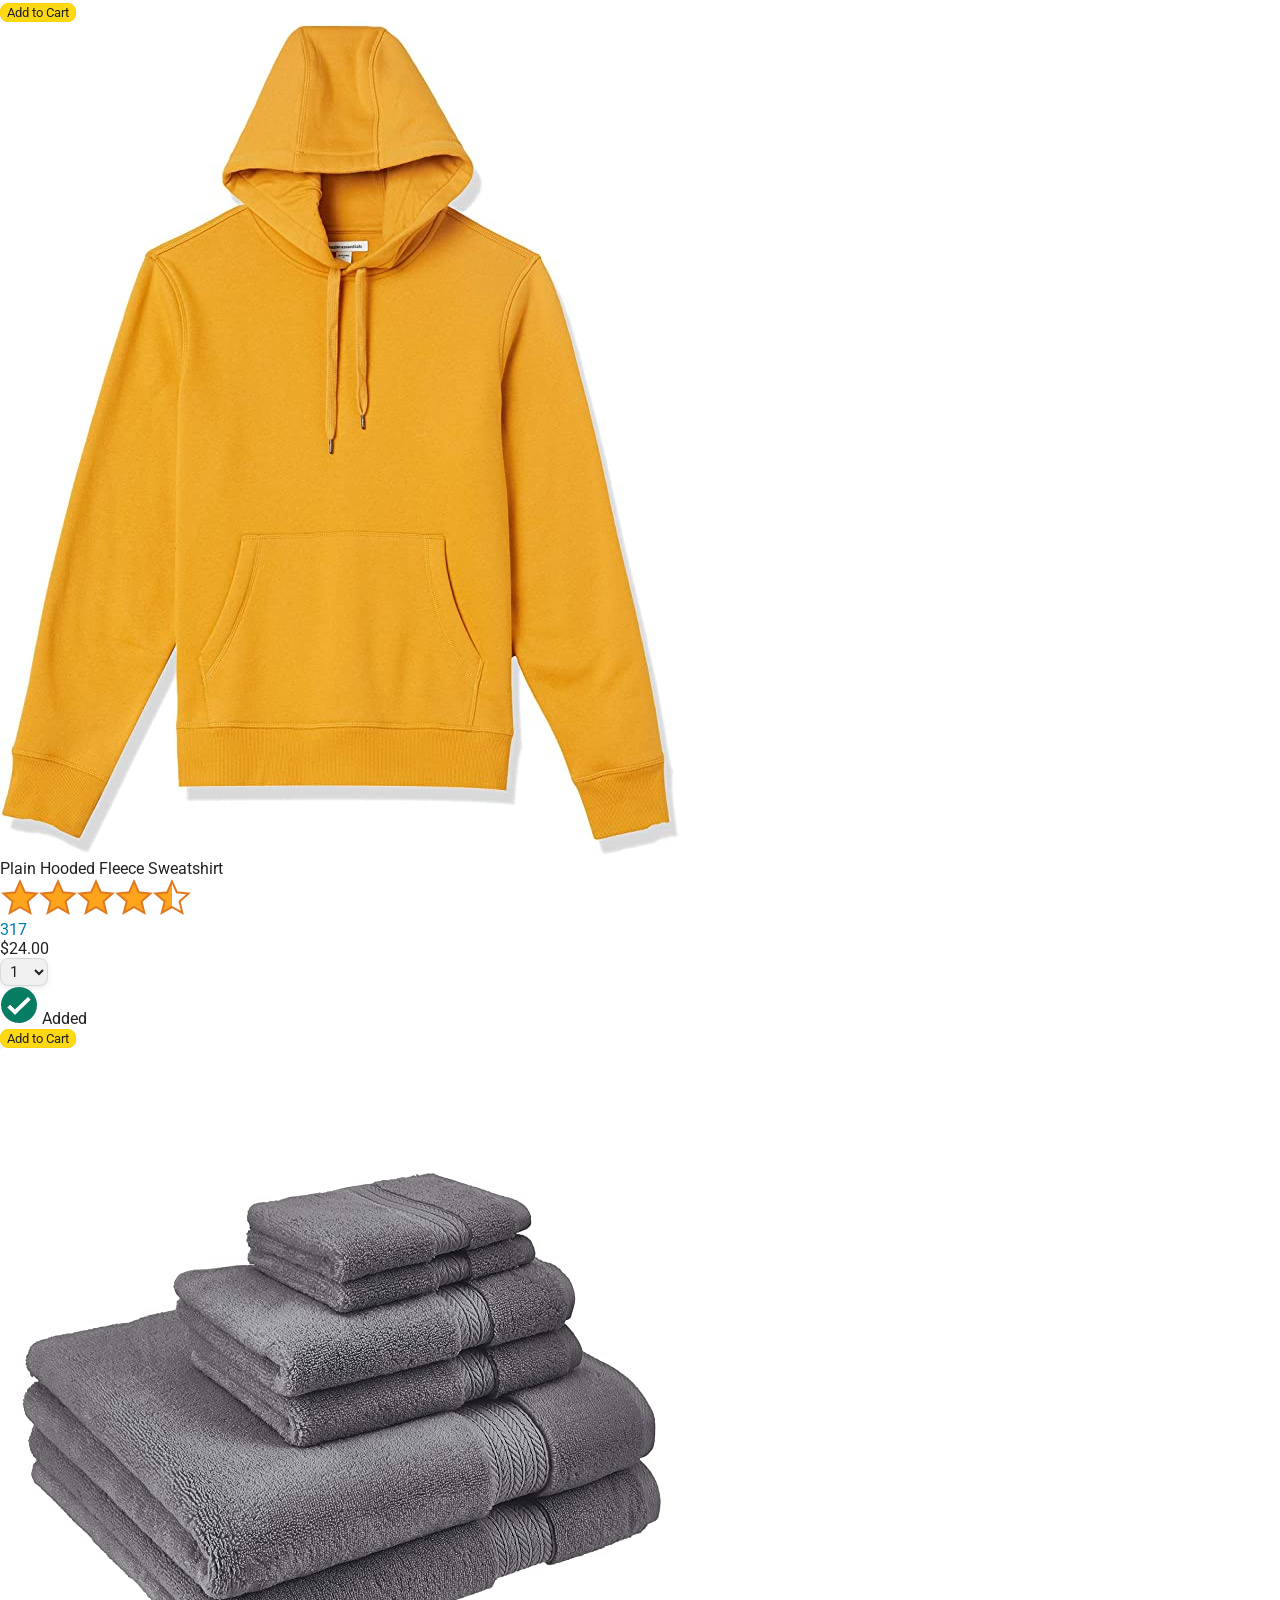
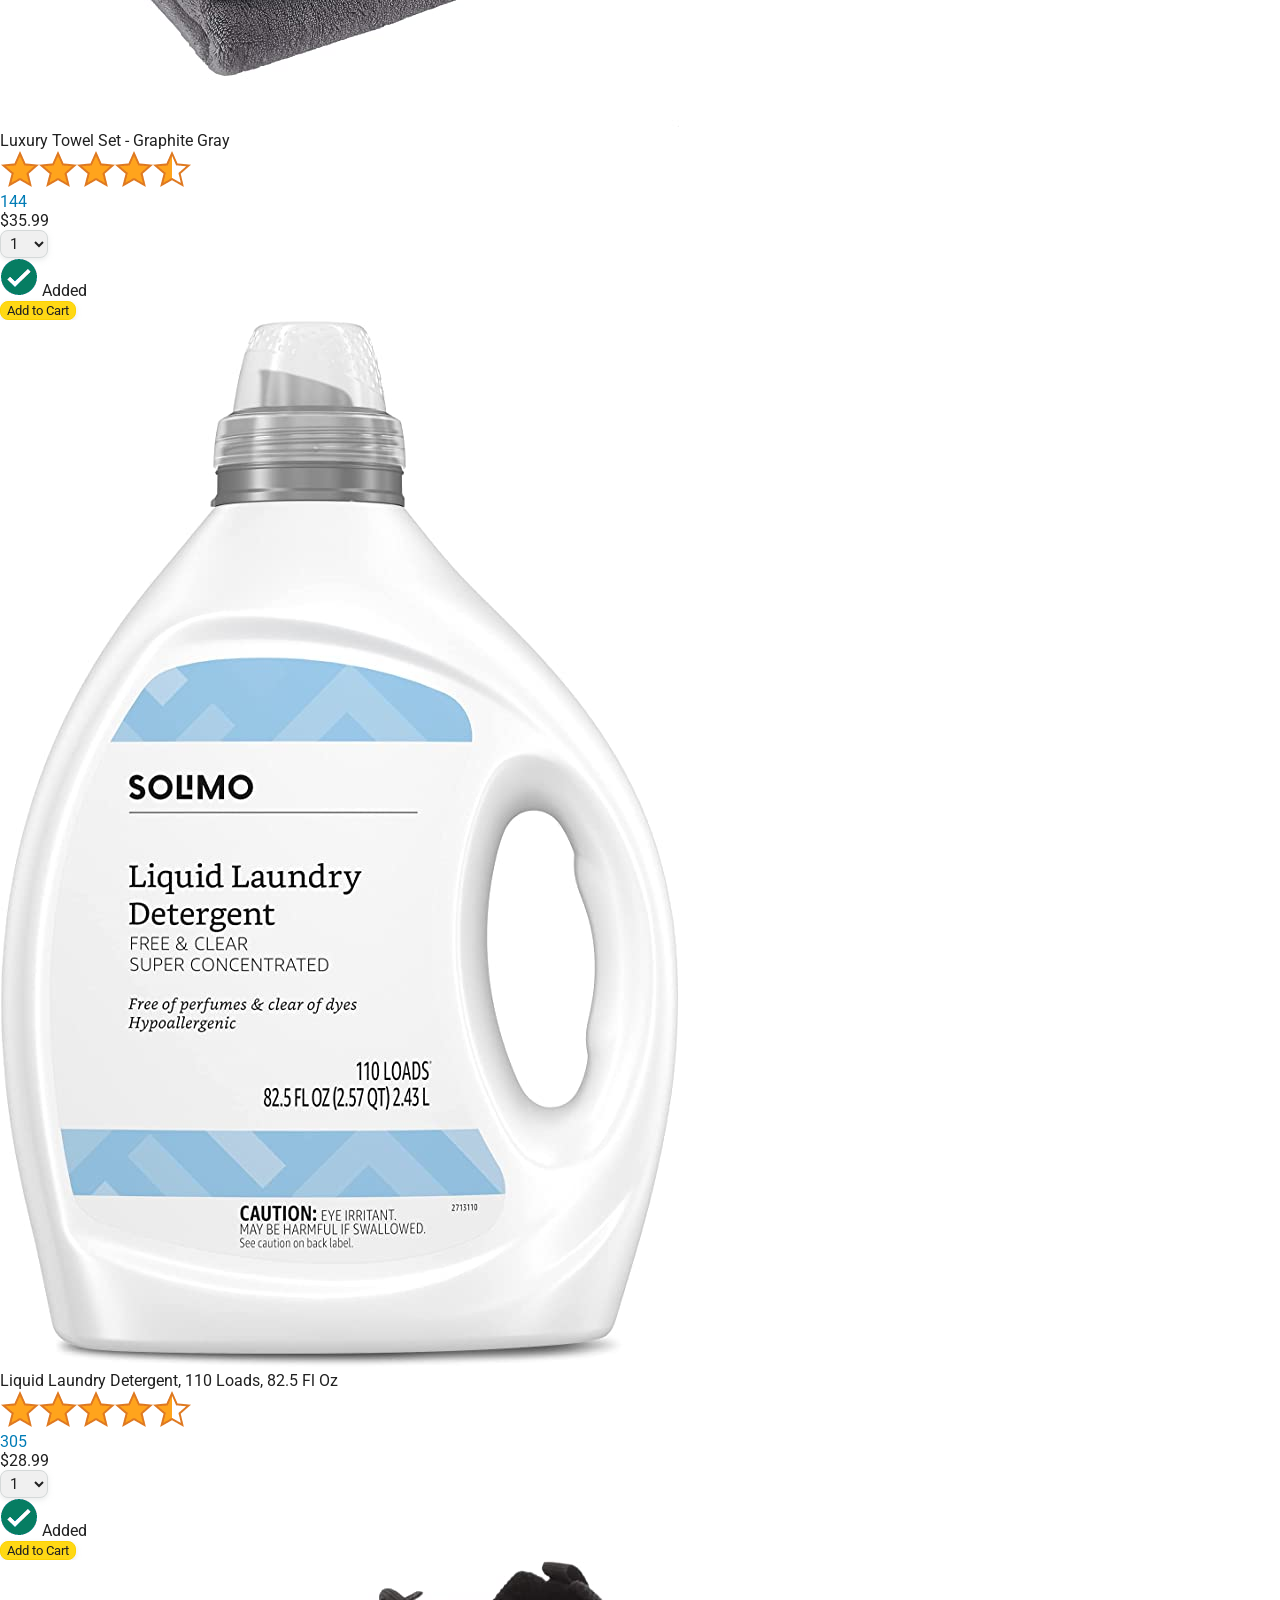
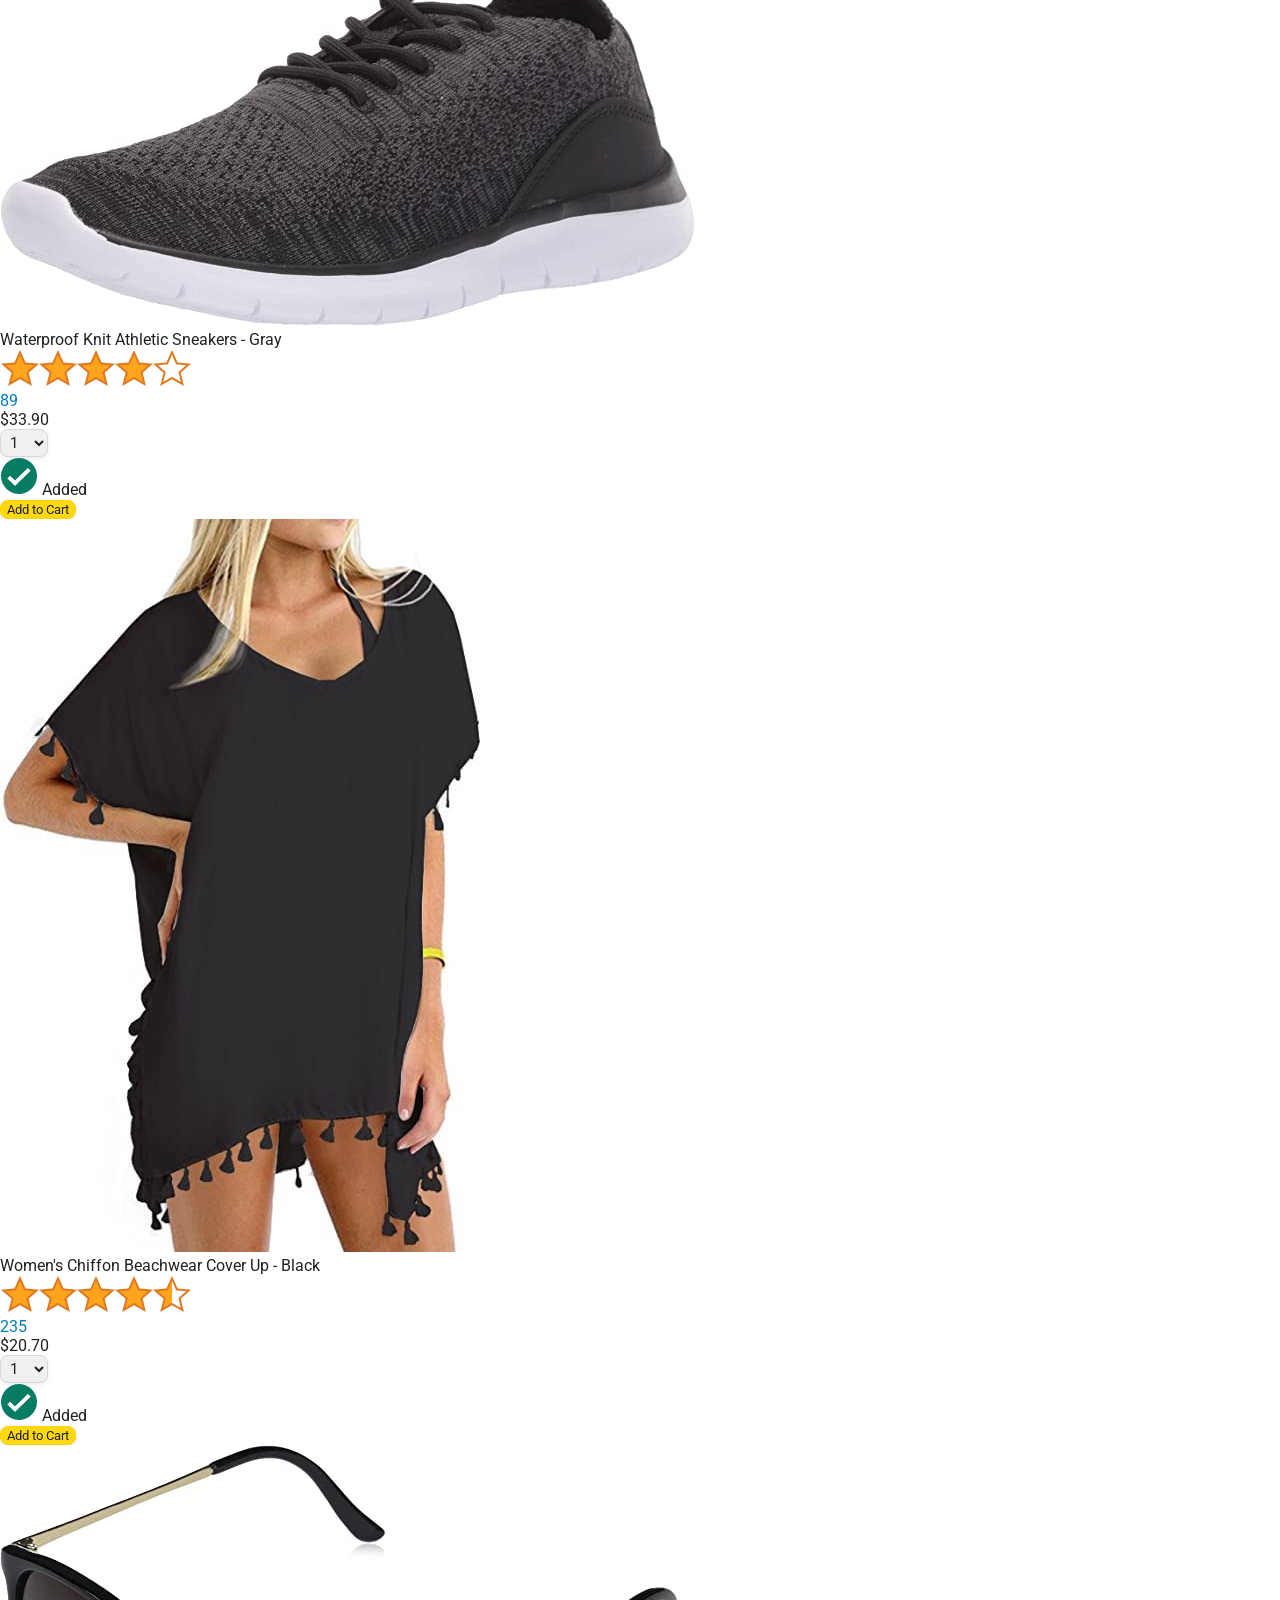
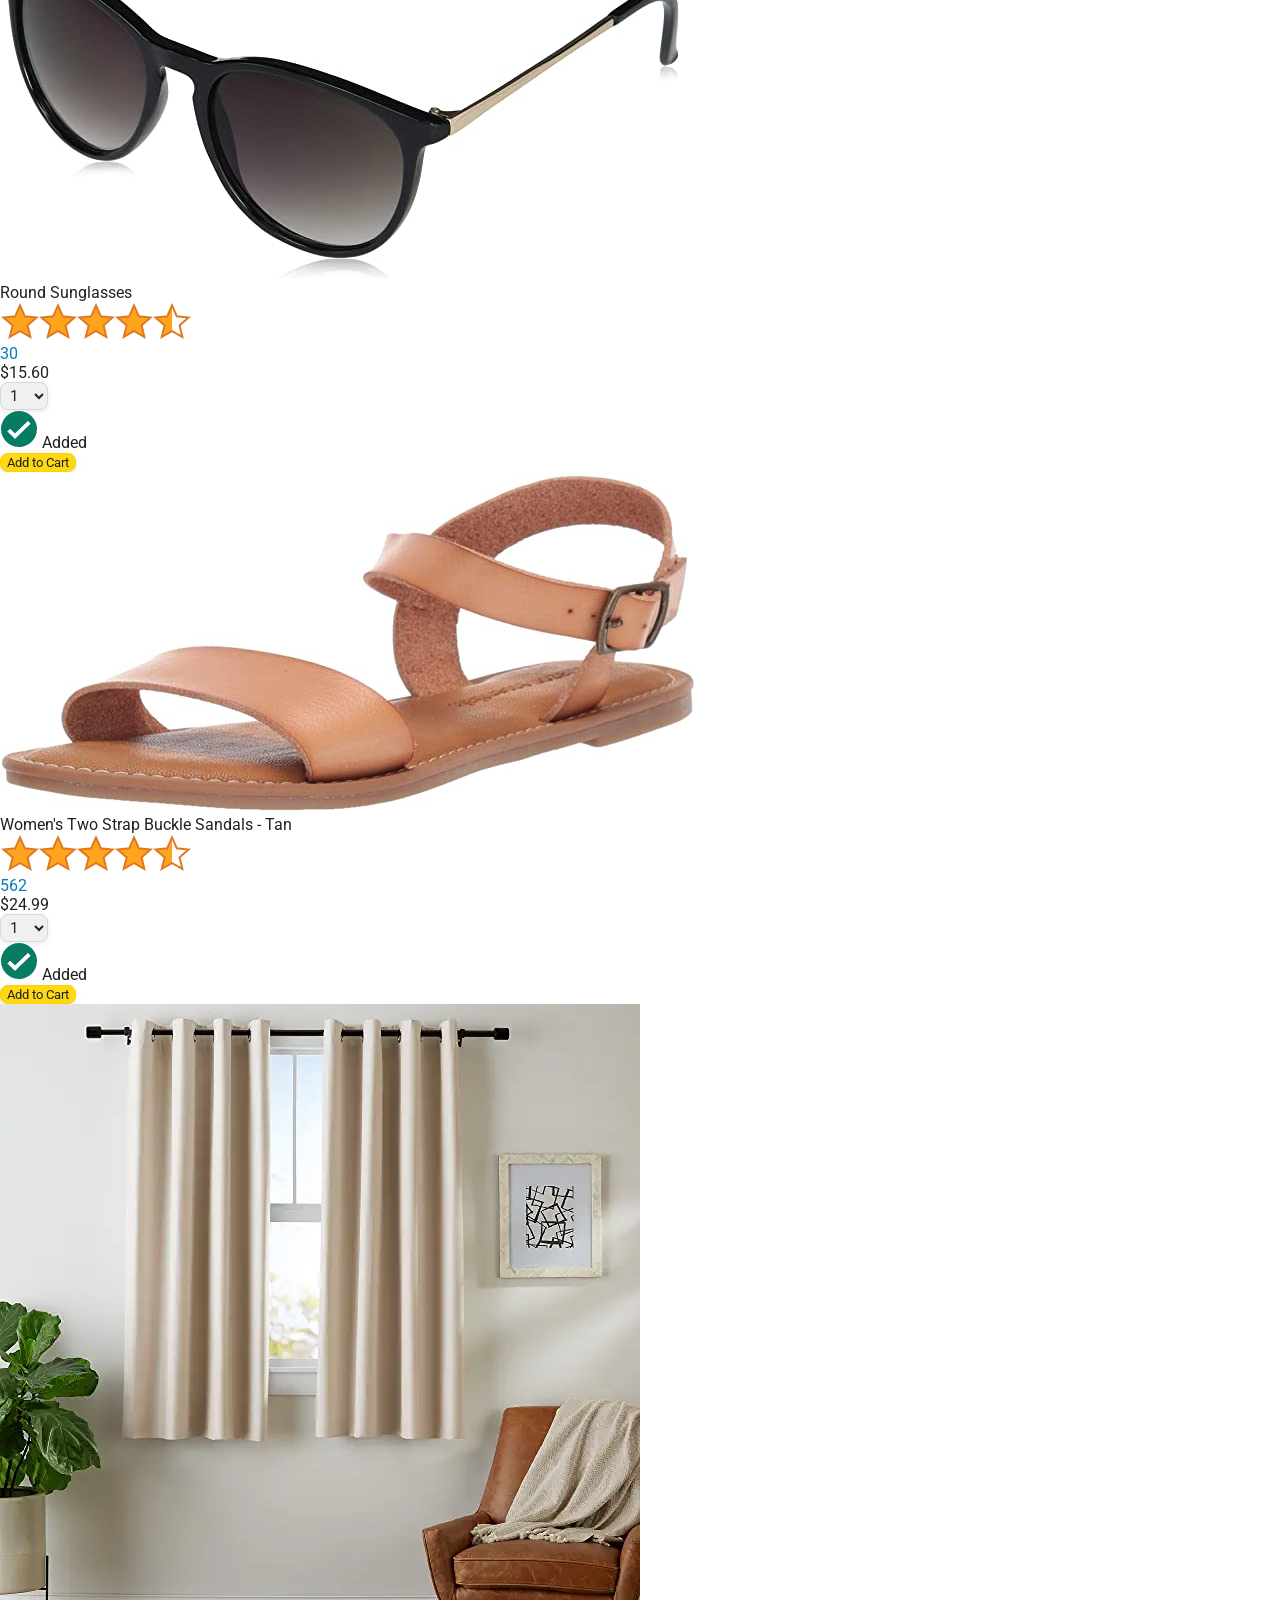
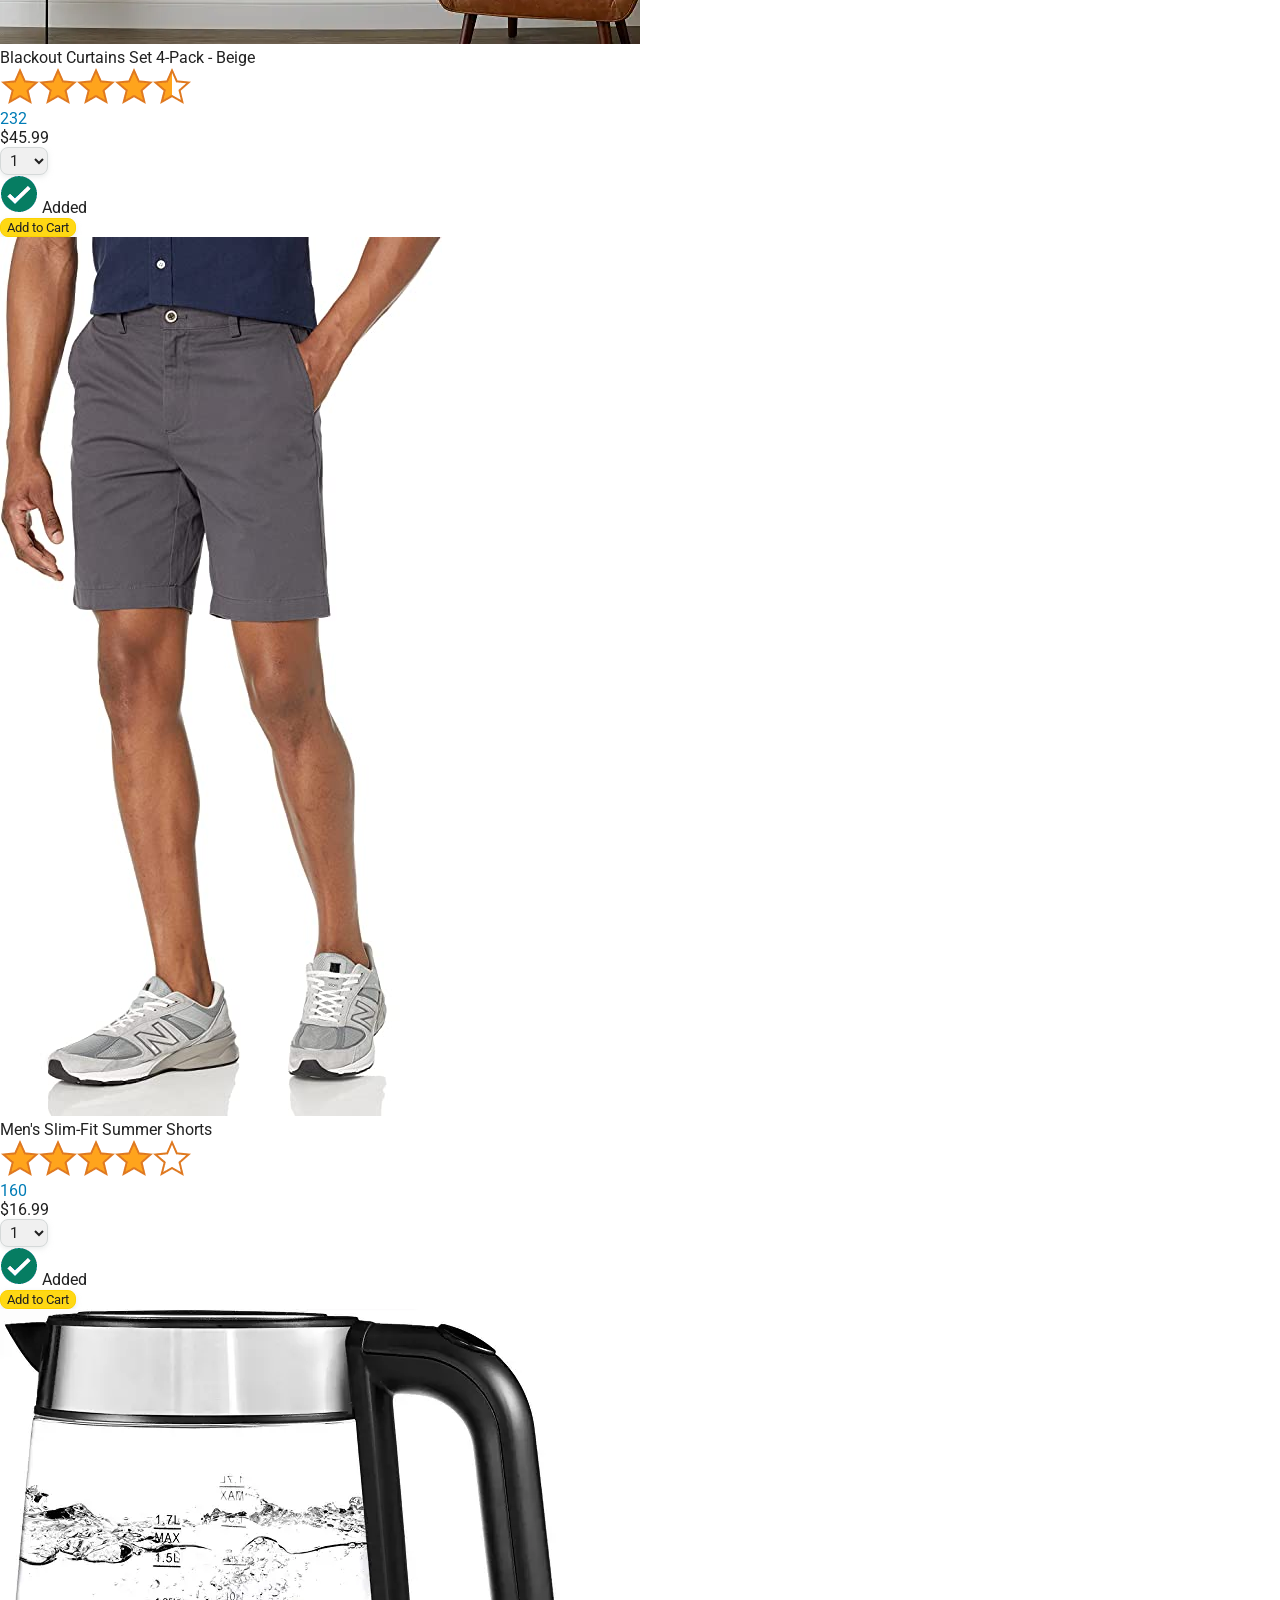
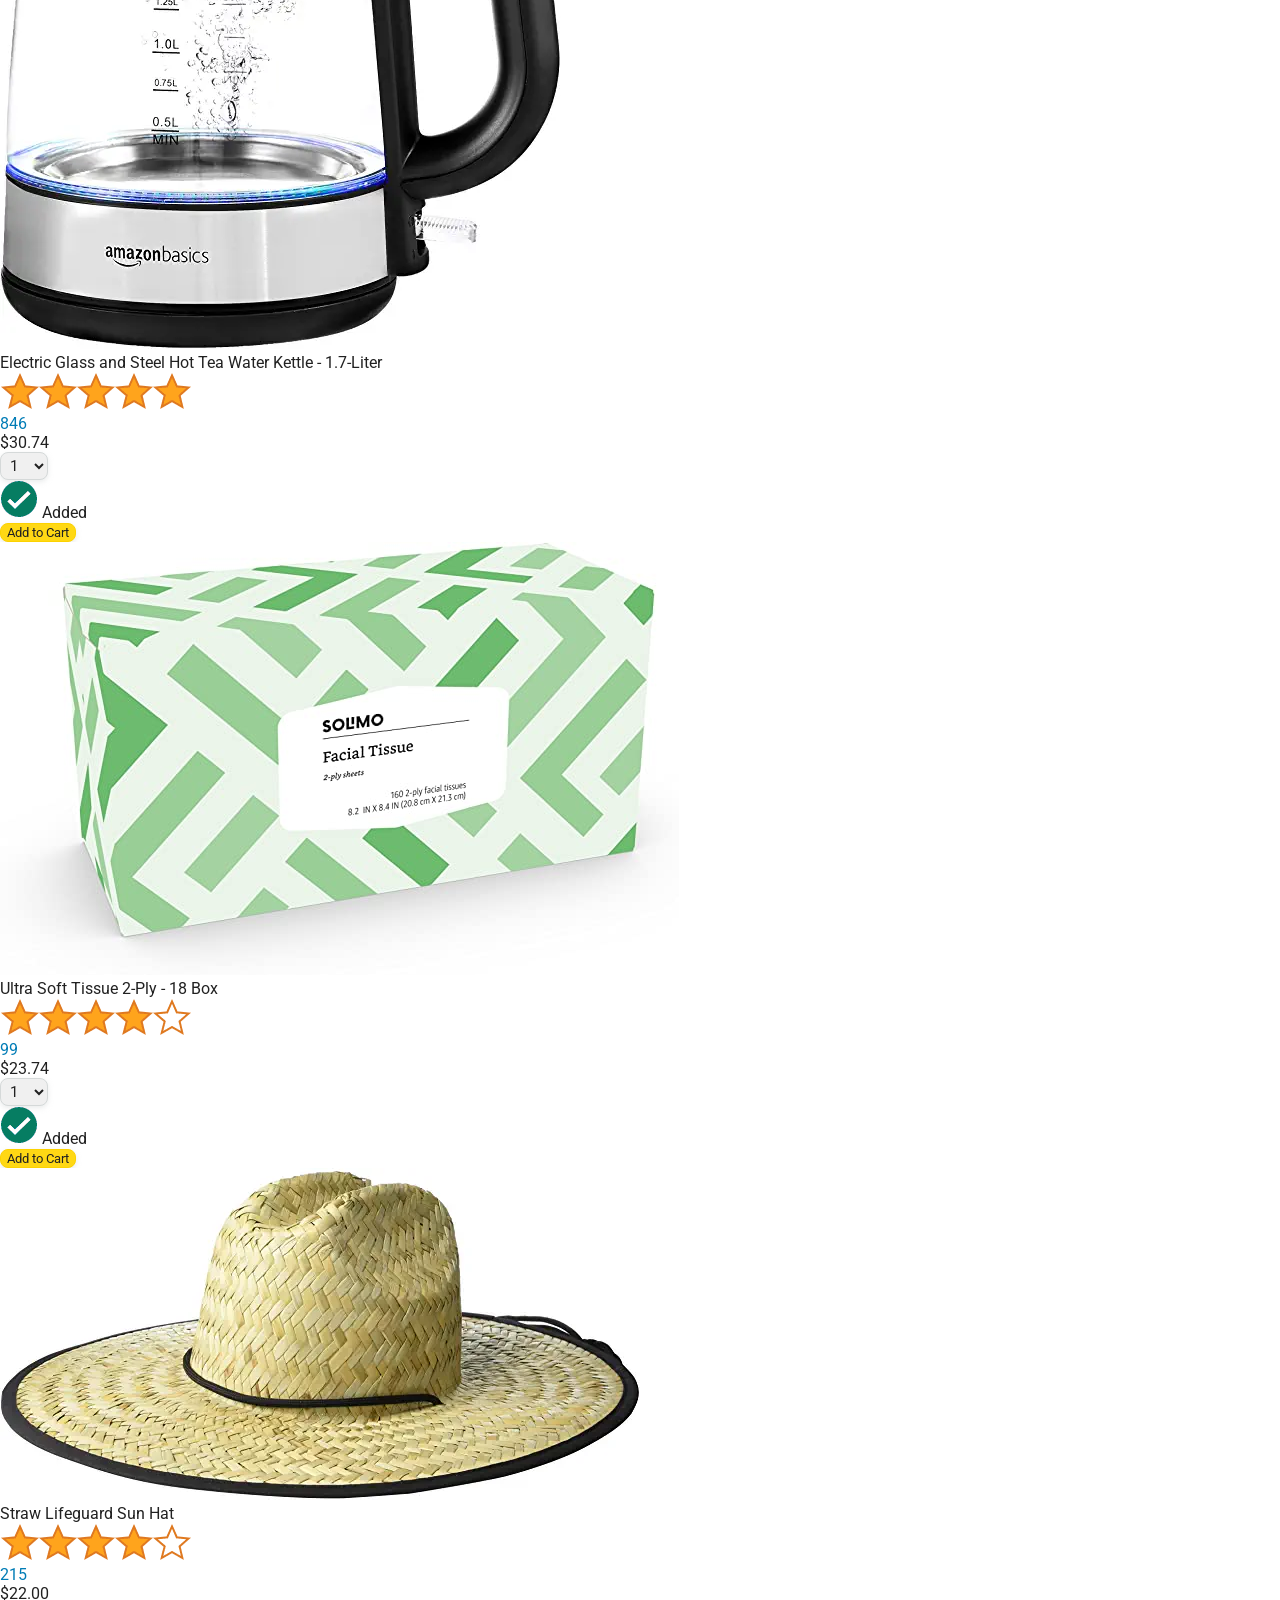
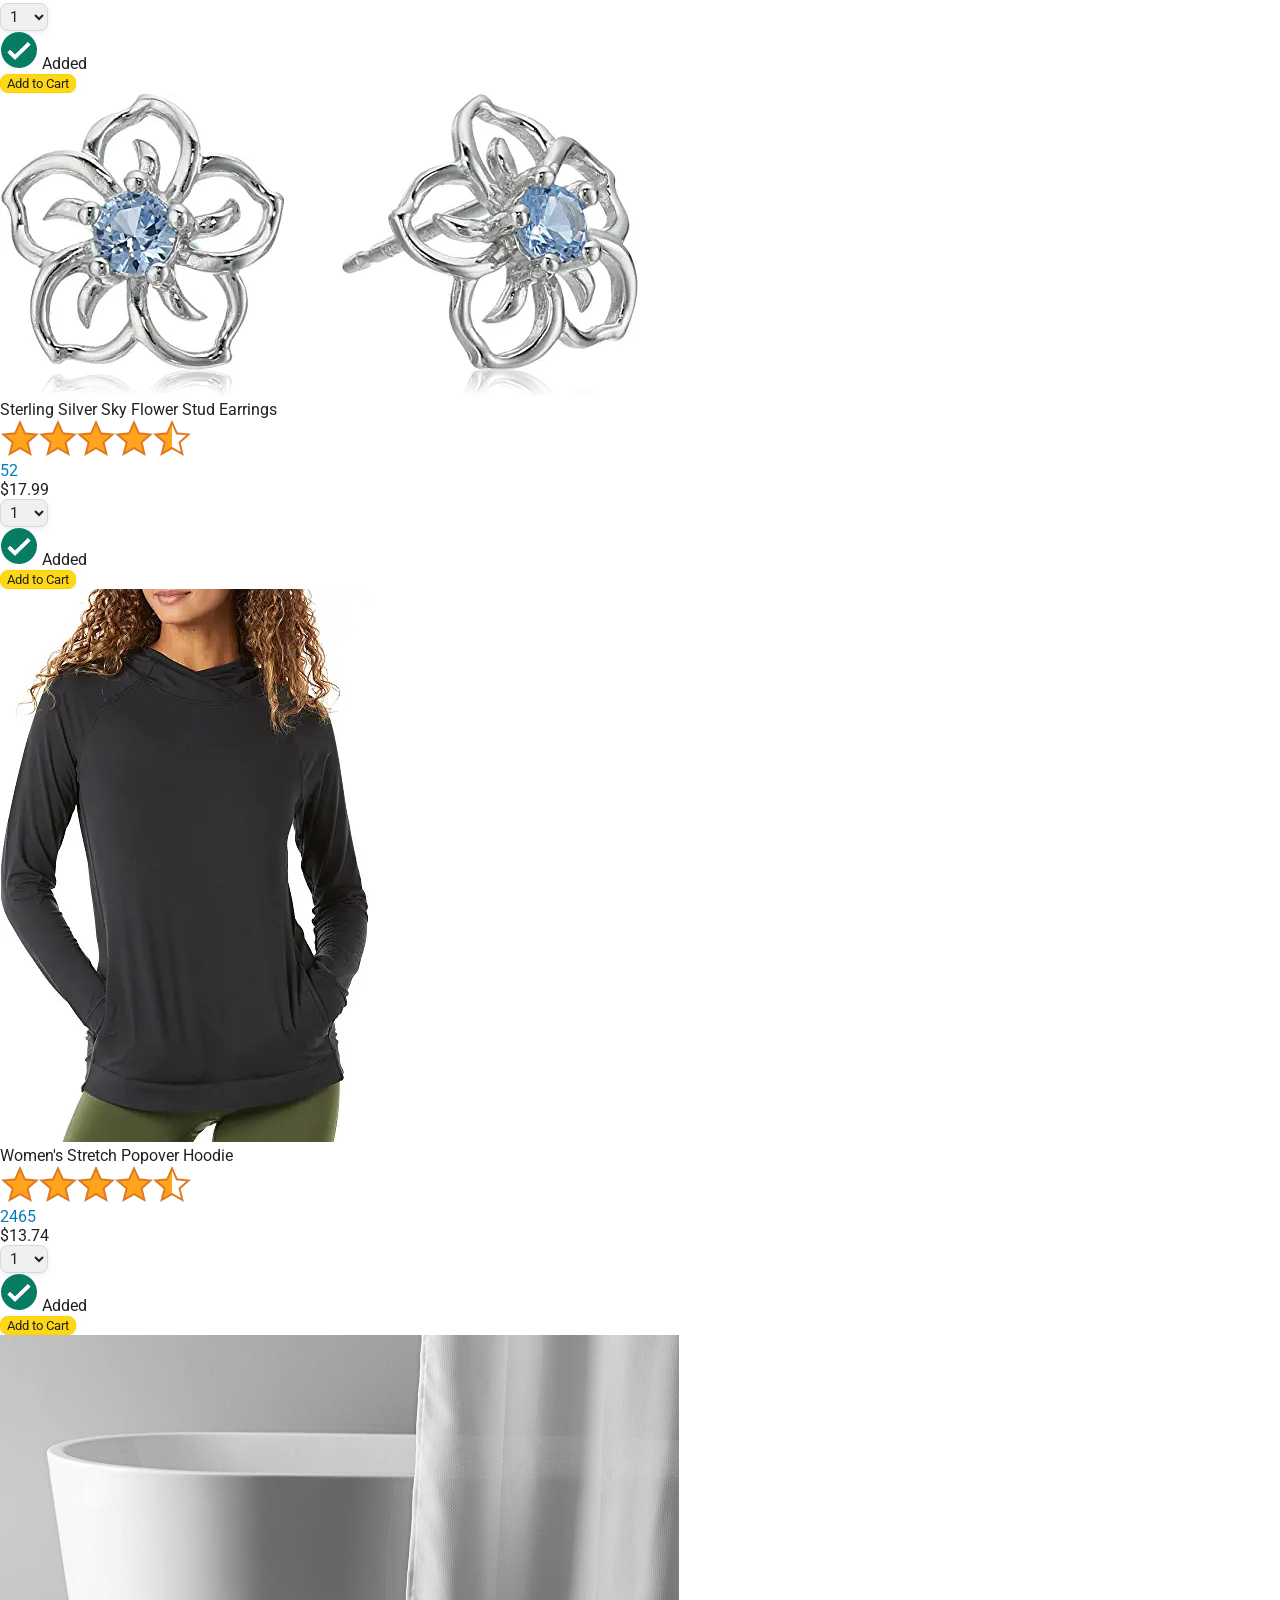
==== commit 4cebab2b: "Make the cart quantity interactive" ====
--- a/amazon.html
+++ b/amazon.html
@@ -45,7 +45,7 @@
 
         <a class="cart-link header-link" href="checkout.html">
           <img class="cart-icon" src="images/icons/cart-icon.png">
-          <div class="cart-quantity">3</div>
+          <div class="cart-quantity js-cart-quantity">0</div>
           <div class="cart-text">Cart</div>
         </a>
       </div>
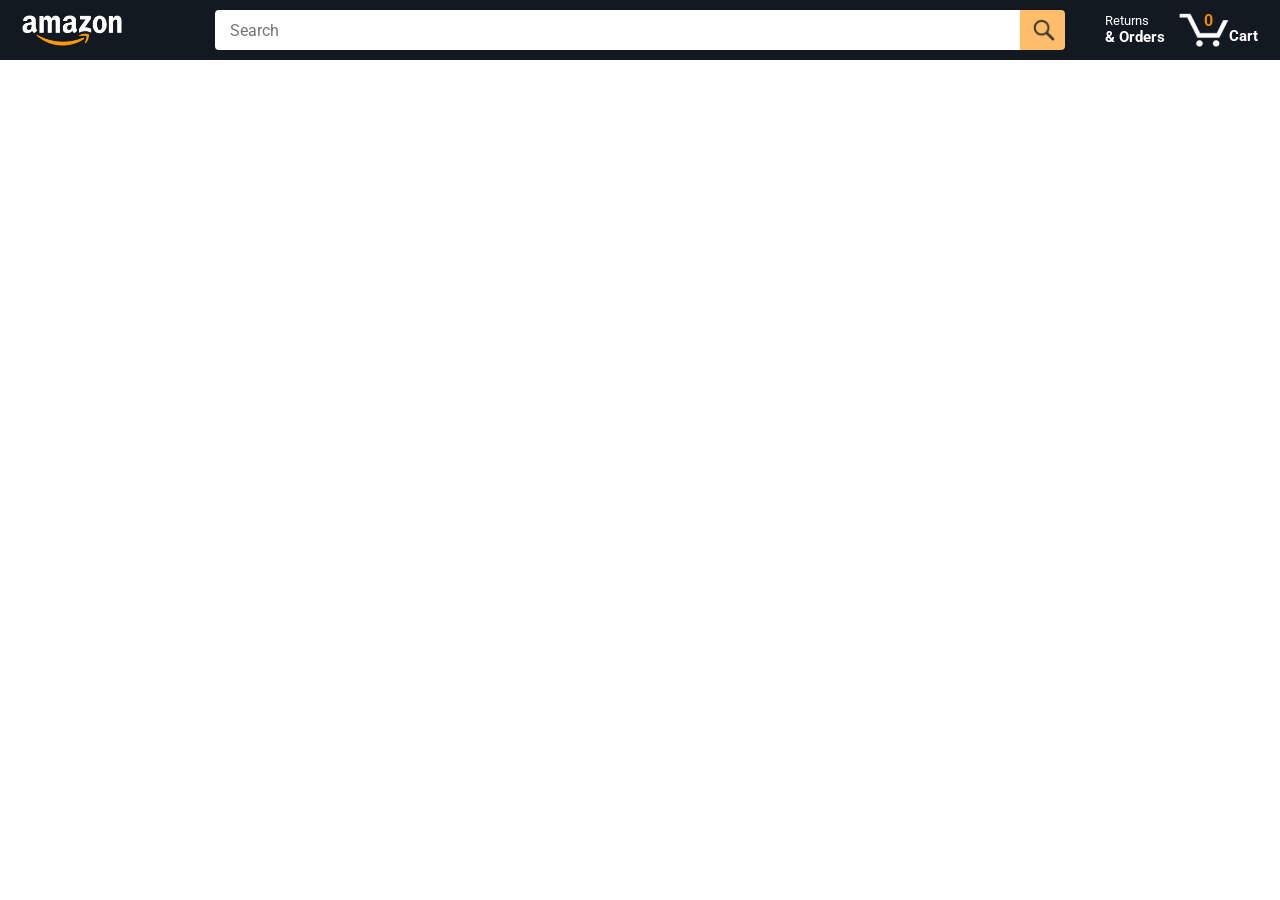
==== commit 923376f9: "Introduction to modules" ====
--- a/amazon.html
+++ b/amazon.html
@@ -56,8 +56,6 @@
       </div>
     </div>
 
-    <script src="data/cart.js"></script>
-    <script src="data/products.js"></script>
     <script src="scripts/amazon.js"></script>
   </body>
 </html>
--- a/styles/pages/amazon.css
+++ b/styles/pages/amazon.css
@@ -0,0 +1,160 @@
+.main {
+  margin-top: 60px;
+}
+
+.products-grid {
+  display: grid;
+
+  /* - In CSS Grid, 1fr means a column will take up the
+       remaining space in the grid.
+     - If we write 1fr 1fr ... 1fr; 8 times, this will
+       divide the grid into 8 columns, each taking up an
+       equal amount of the space.
+     - repeat(8, 1fr); is a shortcut for repeating "1fr"
+       8 times (instead of typing out "1fr" 8 times).
+       repeat(...) is a special property that works with
+       display: grid; */
+  grid-template-columns: repeat(8, 1fr);
+}
+
+/* @media is used to create responsive design (making the
+   website look good on any screen size). This @media
+   means when the screen width is 2000px or less, we
+   will divide the grid into 7 columns instead of 8. */
+@media (max-width: 2000px) {
+  .products-grid {
+    grid-template-columns: repeat(7, 1fr);
+  }
+}
+
+/* This @media means when the screen width is 1600px or
+   less, we will divide the grid into 6 columns. */
+@media (max-width: 1600px) {
+  .products-grid {
+    grid-template-columns: repeat(6, 1fr);
+  }
+}
+
+@media (max-width: 1300px) {
+  .products-grid {
+    grid-template-columns: repeat(5, 1fr);
+  }
+}
+
+@media (max-width: 1000px) {
+  .products-grid {
+    grid-template-columns: repeat(4, 1fr);
+  }
+}
+
+@media (max-width: 800px) {
+  .products-grid {
+    grid-template-columns: repeat(3, 1fr);
+  }
+}
+
+@media (max-width: 575px) {
+  .products-grid {
+    grid-template-columns: repeat(2, 1fr);
+  }
+}
+
+@media (max-width: 450px) {
+  .products-grid {
+    grid-template-columns: 1fr;
+  }
+}
+
+.product-container {
+  padding-top: 40px;
+  padding-bottom: 25px;
+  padding-left: 25px;
+  padding-right: 25px;
+
+  border-right: 1px solid rgb(231, 231, 231);
+  border-bottom: 1px solid rgb(231, 231, 231);
+
+  display: flex;
+  flex-direction: column;
+}
+
+.product-image-container {
+  display: flex;
+  justify-content: center;
+  align-items: center;
+
+  height: 180px;
+  margin-bottom: 20px;
+}
+
+.product-image {
+  /* Images will overflow their container by default. To
+    prevent this, we set max-width and max-height to 100%
+    so they stay inside their container. */
+  max-width: 100%;
+  max-height: 100%;
+}
+
+.product-name {
+  height: 40px;
+  margin-bottom: 5px;
+}
+
+.product-rating-container {
+  display: flex;
+  align-items: center;
+  margin-bottom: 10px;
+}
+
+.product-rating-stars {
+  width: 100px;
+  margin-right: 6px;
+}
+
+.product-rating-count {
+  color: rgb(1, 124, 182);
+  cursor: pointer;
+  margin-top: 3px;
+}
+
+.product-price {
+  font-weight: 700;
+  margin-bottom: 10px;
+}
+
+.product-quantity-container {
+  margin-bottom: 17px;
+}
+
+.product-spacer {
+  flex: 1;
+}
+
+.added-to-cart {
+  color: rgb(6, 125, 98);
+  font-size: 16px;
+
+  display: flex;
+  align-items: center;
+  margin-bottom: 8px;
+
+  /* At first, the "Added to cart" message will
+     be invisible. Use JavaScript to change the
+     opacity and make it visible. */
+  opacity: 0;
+}
+
+.added-to-cart img {
+  height: 20px;
+  margin-right: 5px;
+}
+
+.add-to-cart-button {
+  width: 100%;
+  padding: 8px;
+  border-radius: 50px;
+}
+
+.added-to-cart-visible {
+  opacity: 1;
+}
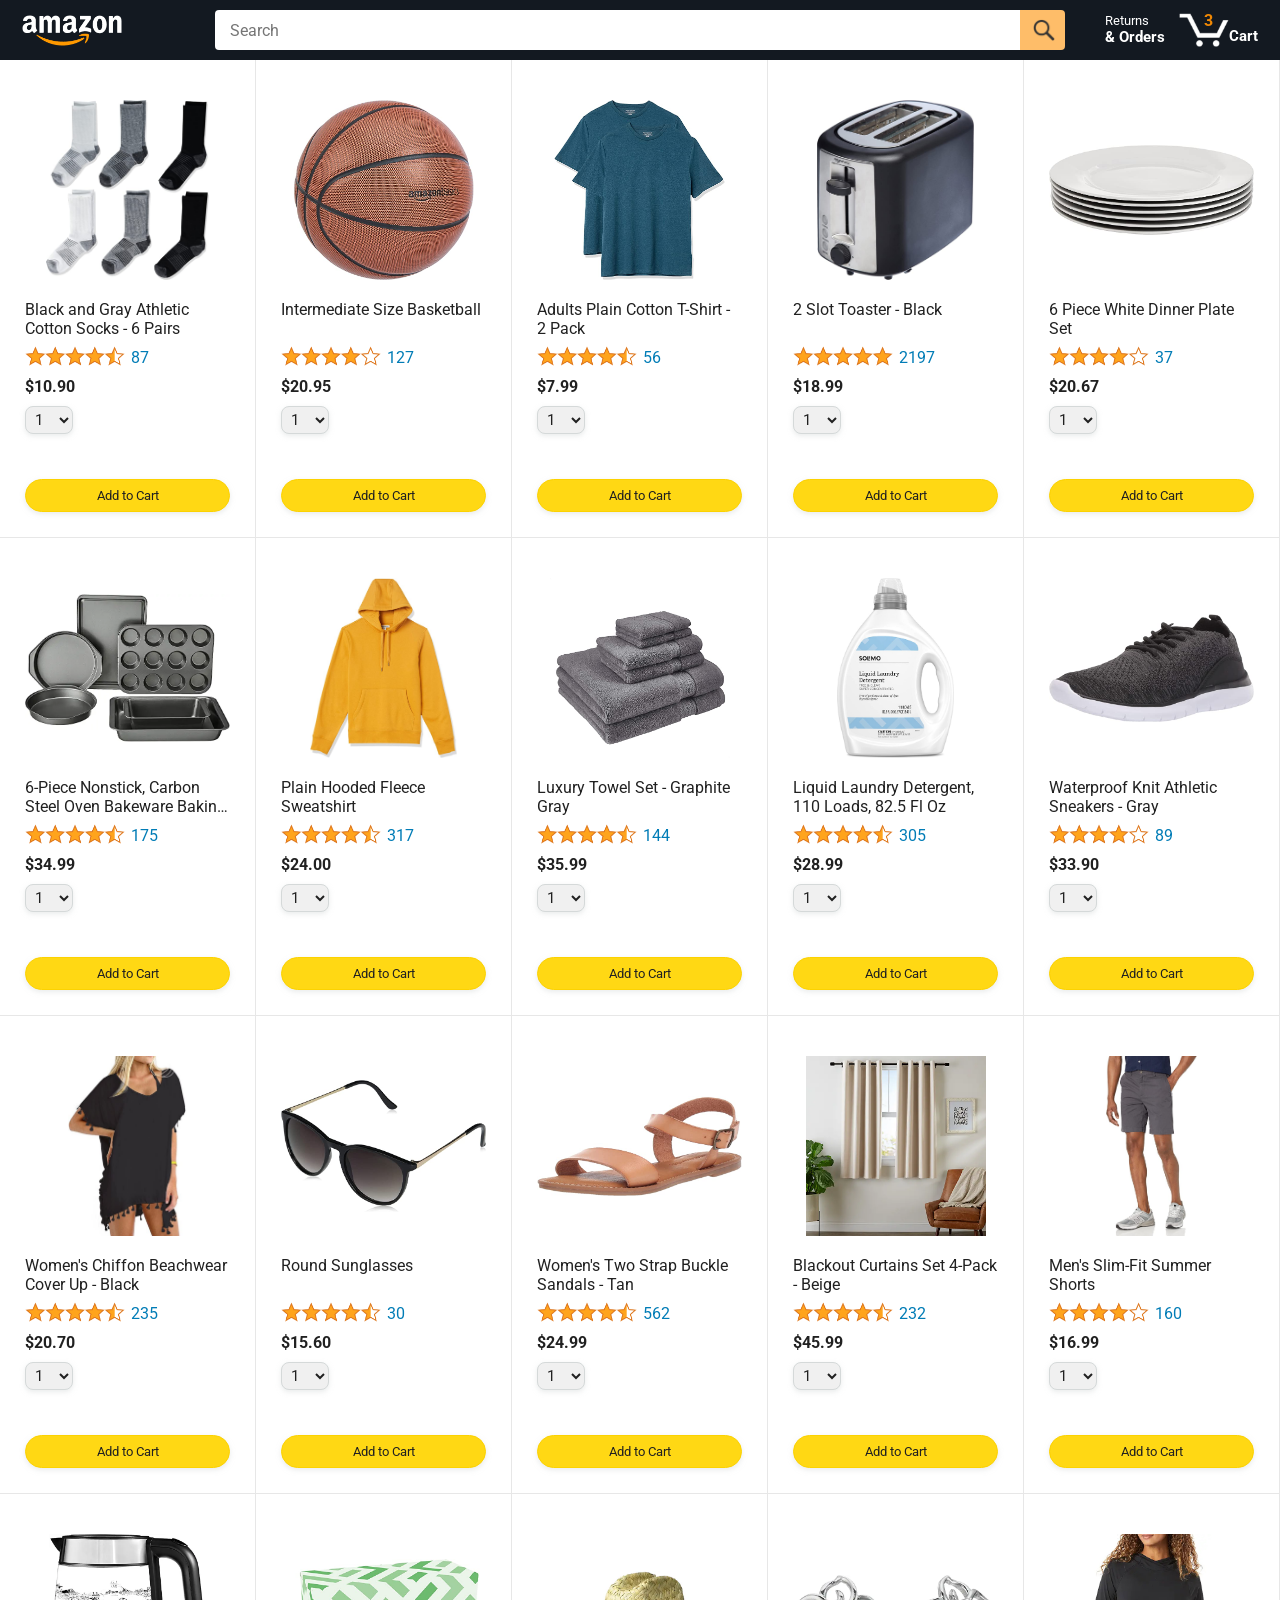
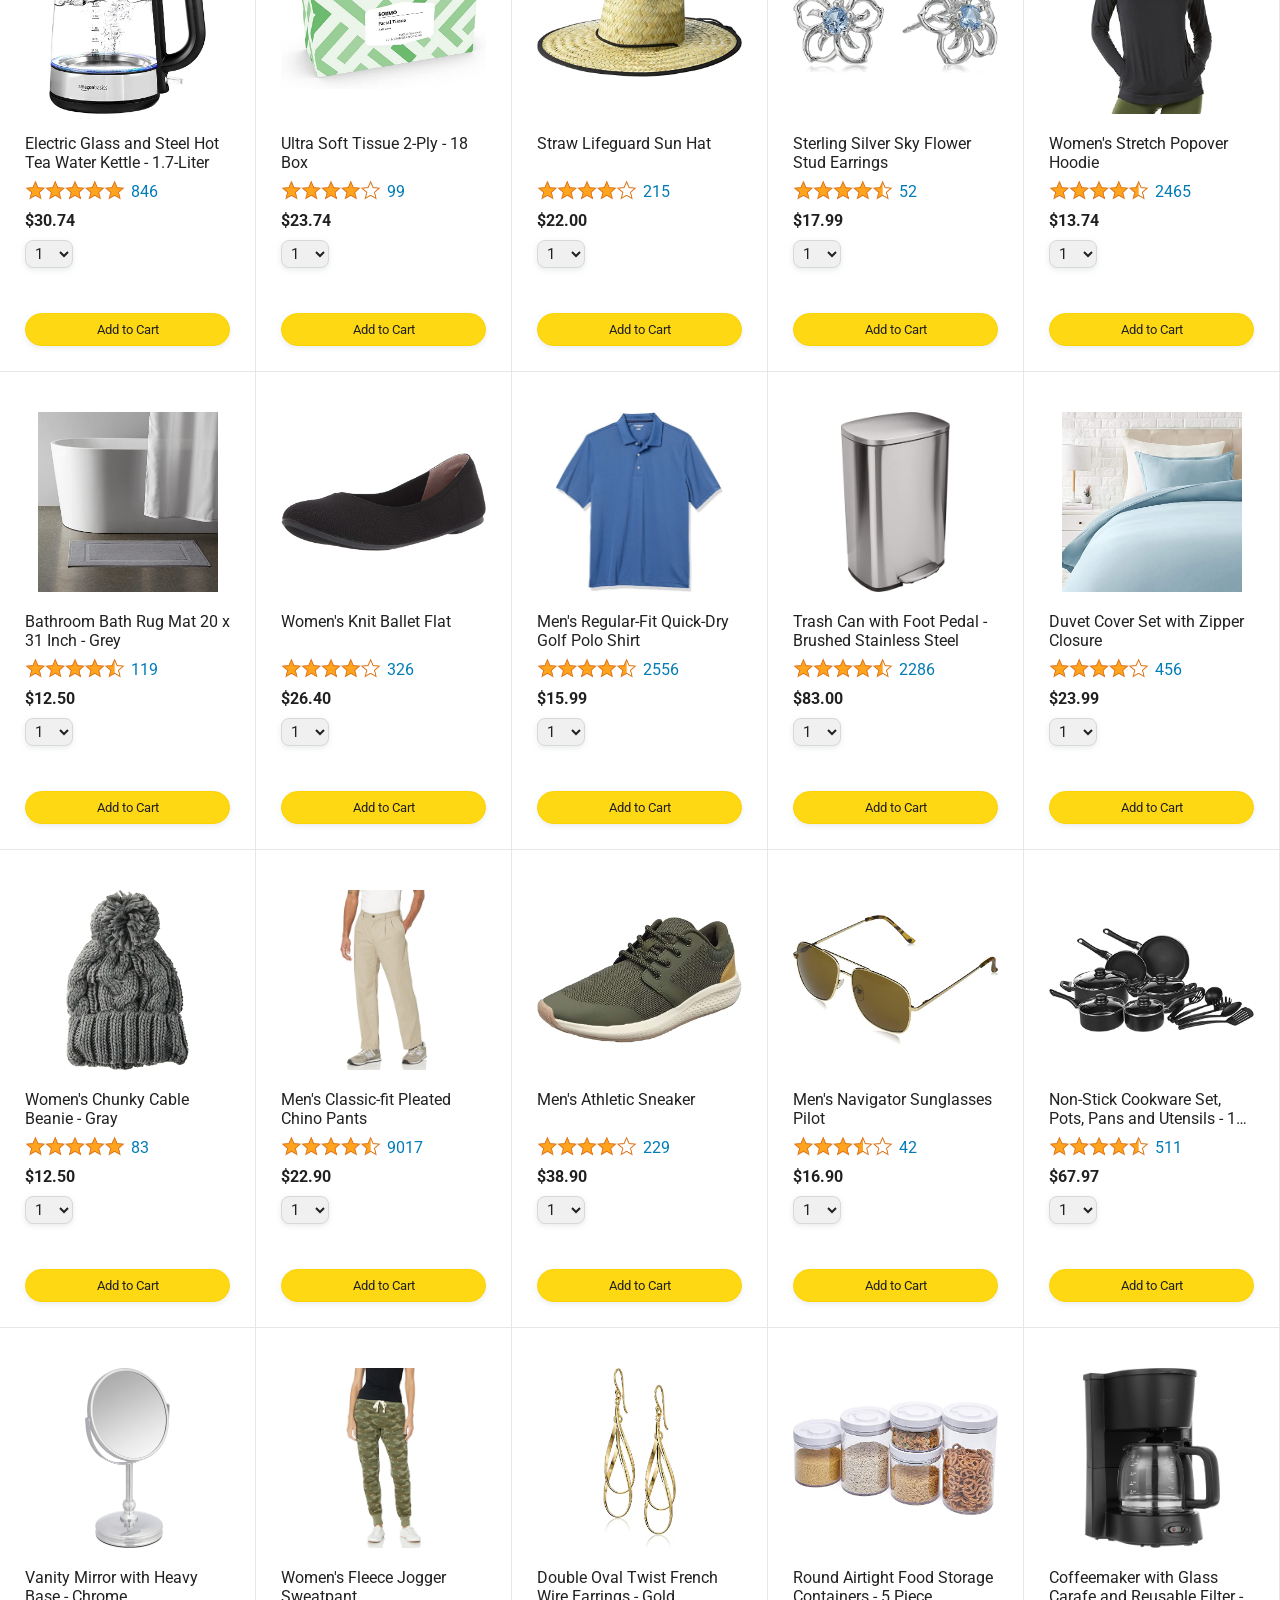
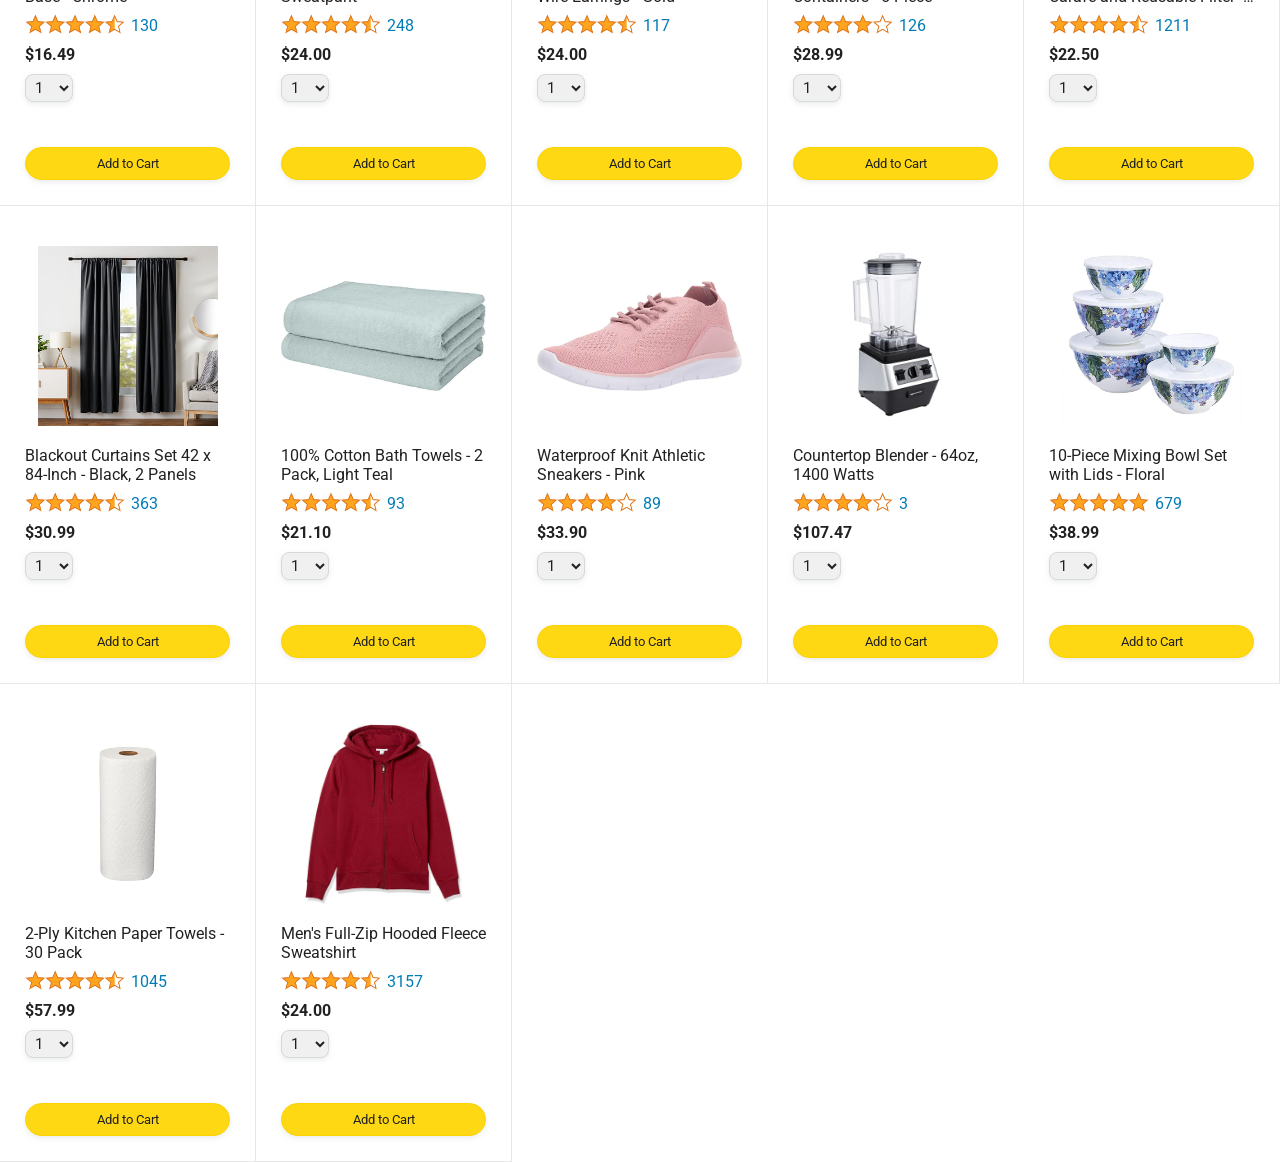
==== commit 449b2459: "Make the necessary changes to the update and save link with the help of previous exercises" ====
--- a/amazon.html
+++ b/amazon.html
@@ -45,7 +45,7 @@
 
         <a class="cart-link header-link" href="checkout.html">
           <img class="cart-icon" src="images/icons/cart-icon.png">
-          <div class="cart-quantity js-cart-quantity">0</div>
+          <div class="cart-quantity js-cart-quantity"></div>
           <div class="cart-text">Cart</div>
         </a>
       </div>
@@ -56,6 +56,6 @@
       </div>
     </div>
 
-    <script src="scripts/amazon.js"></script>
+    <script type="module" src="scripts/amazon.js"></script>
   </body>
-</html>
+</html>
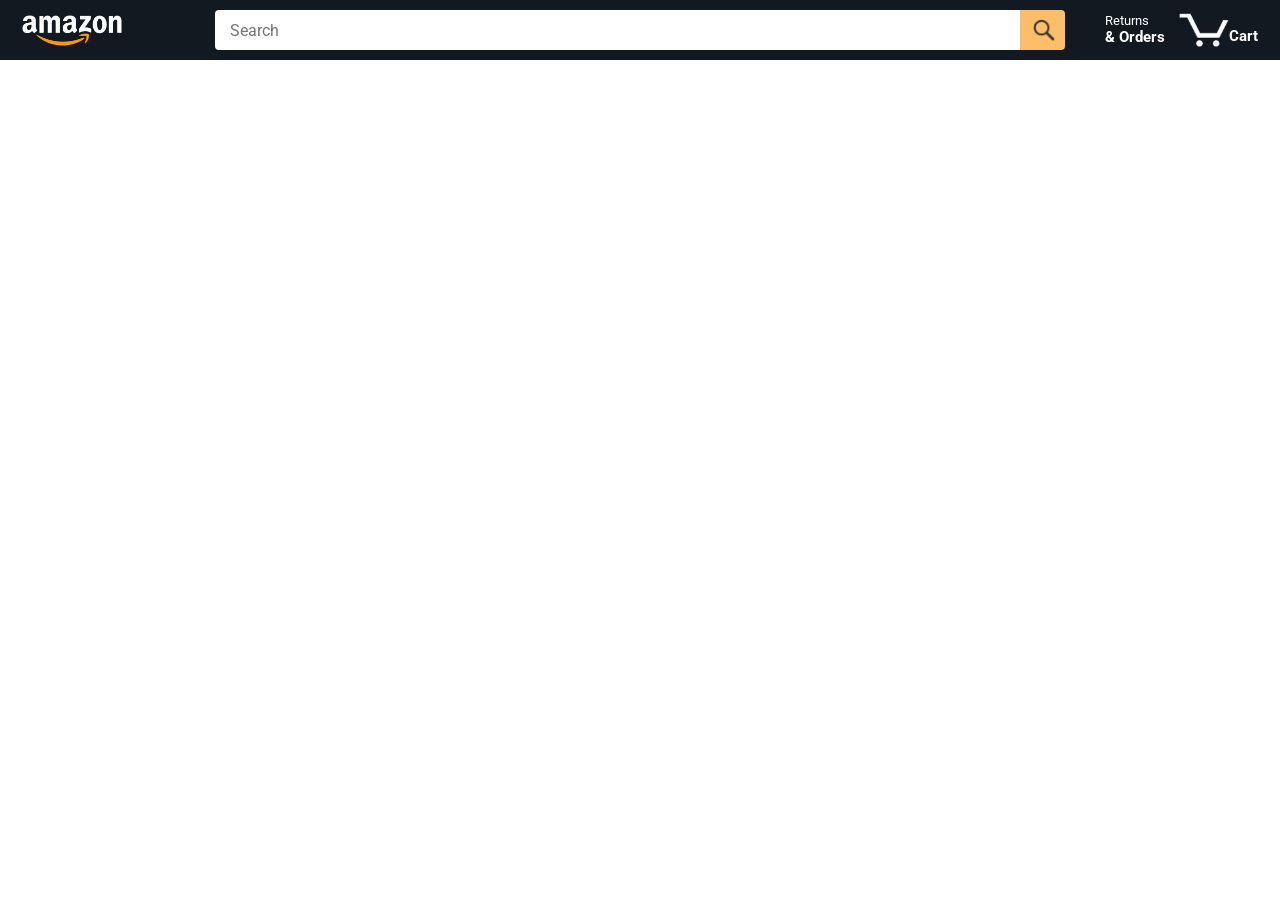
==== commit ba909df2: "made search bar button interactive and finished the tracking page" ====
--- a/amazon.html
+++ b/amazon.html
@@ -30,9 +30,9 @@
       </div>
 
       <div class="amazon-header-middle-section">
-        <input class="search-bar" type="text" placeholder="Search">
+        <input class="search-bar js-search-bar" type="text" placeholder="Search">
 
-        <button class="search-button">
+        <button class="search-button js-search-button">
           <img class="search-icon" src="images/icons/search-icon.png">
         </button>
       </div>
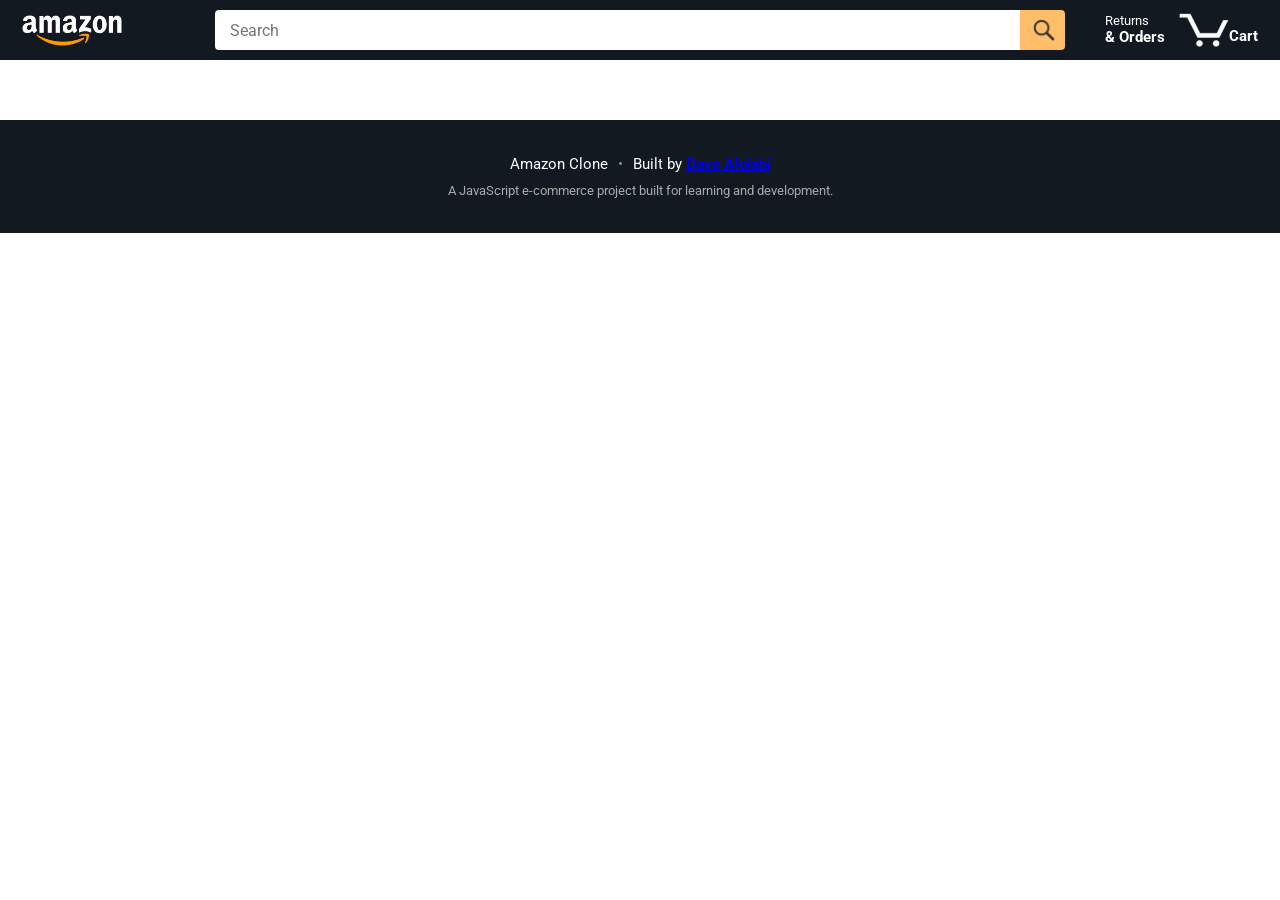
==== commit 16e03a8b: "Added my details to the website" ====
--- a/amazon.html
+++ b/amazon.html
@@ -56,6 +56,23 @@
       </div>
     </div>
 
+    <footer class="site-footer">
+  <div class="footer-credit">
+    <span>Amazon Clone</span>
+    <span class="footer-divider">•</span>
+    <span>
+      Built by
+      <strong>
+        <a href="https://github.com/Dayved005" target="_blank">Dave Afolabi</a>
+      </strong>
+    </span>
+  </div>
+
+  <div class="footer-subtext">
+    A JavaScript e-commerce project built for learning and development.
+  </div>
+</footer>
+
     <script type="module" src="scripts/amazon.js"></script>
   </body>
 </html>
--- a/styles/pages/amazon.css
+++ b/styles/pages/amazon.css
@@ -5,65 +5,94 @@
 .products-grid {
   display: grid;
 
-  /* - In CSS Grid, 1fr means a column will take up the
-       remaining space in the grid.
-     - If we write 1fr 1fr ... 1fr; 8 times, this will
-       divide the grid into 8 columns, each taking up an
-       equal amount of the space.
-     - repeat(8, 1fr); is a shortcut for repeating "1fr"
-       8 times (instead of typing out "1fr" 8 times).
-       repeat(...) is a special property that works with
-       display: grid; */
+  /*
+    In CSS Grid, 1fr means a column will take up the
+    remaining space in the grid.
+
+    repeat(8, 1fr) divides the grid into 8 equal columns.
+  */
   grid-template-columns: repeat(8, 1fr);
 }
 
-/* @media is used to create responsive design (making the
-   website look good on any screen size). This @media
-   means when the screen width is 2000px or less, we
-   will divide the grid into 7 columns instead of 8. */
+
+/* ========================================
+   RESPONSIVE PRODUCT GRID
+   ======================================== */
+
+/*
+  At 2000px or less:
+  7 columns
+*/
 @media (max-width: 2000px) {
   .products-grid {
     grid-template-columns: repeat(7, 1fr);
   }
 }
 
-/* This @media means when the screen width is 1600px or
-   less, we will divide the grid into 6 columns. */
+/*
+  At 1600px or less:
+  6 columns
+*/
 @media (max-width: 1600px) {
   .products-grid {
     grid-template-columns: repeat(6, 1fr);
   }
 }
 
+/*
+  At 1300px or less:
+  5 columns
+*/
 @media (max-width: 1300px) {
   .products-grid {
     grid-template-columns: repeat(5, 1fr);
   }
 }
 
+/*
+  At 1000px or less:
+  4 columns
+*/
 @media (max-width: 1000px) {
   .products-grid {
     grid-template-columns: repeat(4, 1fr);
   }
 }
 
+/*
+  At 800px or less:
+  3 columns
+*/
 @media (max-width: 800px) {
   .products-grid {
     grid-template-columns: repeat(3, 1fr);
   }
 }
 
+/*
+  At 575px or less:
+  2 columns
+*/
 @media (max-width: 575px) {
   .products-grid {
     grid-template-columns: repeat(2, 1fr);
   }
 }
 
+/*
+  At 450px or less:
+  1 column
+*/
 @media (max-width: 450px) {
   .products-grid {
     grid-template-columns: 1fr;
   }
 }
+
+
+/* ========================================
+   PRODUCT CONTAINER
+   ======================================== */
 
 .product-container {
   padding-top: 40px;
@@ -78,6 +107,11 @@
   flex-direction: column;
 }
 
+
+/* ========================================
+   PRODUCT IMAGE
+   ======================================== */
+
 .product-image-container {
   display: flex;
   justify-content: center;
@@ -88,12 +122,17 @@
 }
 
 .product-image {
-  /* Images will overflow their container by default. To
-    prevent this, we set max-width and max-height to 100%
-    so they stay inside their container. */
+  /*
+    Prevent images from overflowing their container.
+  */
   max-width: 100%;
   max-height: 100%;
 }
+
+
+/* ========================================
+   PRODUCT INFORMATION
+   ======================================== */
 
 .product-name {
   height: 40px;
@@ -103,6 +142,7 @@
 .product-rating-container {
   display: flex;
   align-items: center;
+
   margin-bottom: 10px;
 }
 
@@ -126,9 +166,19 @@
   margin-bottom: 17px;
 }
 
+
+/* ========================================
+   PRODUCT SPACER
+   ======================================== */
+
 .product-spacer {
   flex: 1;
 }
+
+
+/* ========================================
+   ADDED TO CART MESSAGE
+   ======================================== */
 
 .added-to-cart {
   color: rgb(6, 125, 98);
@@ -136,11 +186,14 @@
 
   display: flex;
   align-items: center;
+
   margin-bottom: 8px;
 
-  /* At first, the "Added to cart" message will
-     be invisible. Use JavaScript to change the
-     opacity and make it visible. */
+  /*
+    The message starts invisible.
+    JavaScript changes the opacity when
+    the product is added to the cart.
+  */
   opacity: 0;
 }
 
@@ -148,6 +201,15 @@
   height: 20px;
   margin-right: 5px;
 }
+
+.added-to-cart-visible {
+  opacity: 1;
+}
+
+
+/* ========================================
+   ADD TO CART BUTTON
+   ======================================== */
 
 .add-to-cart-button {
   width: 100%;
@@ -155,6 +217,128 @@
   border-radius: 50px;
 }
 
-.added-to-cart-visible {
-  opacity: 1;
-}+
+/* ========================================
+   FOOTER
+   ======================================== */
+
+.site-footer {
+  margin-top: 60px;
+  padding: 35px 20px;
+
+  background-color: #131921;
+  color: white;
+
+  text-align: center;
+}
+
+
+/* Main footer credit */
+
+.footer-credit {
+  display: flex;
+  justify-content: center;
+  align-items: center;
+
+  gap: 10px;
+
+  font-size: 15px;
+}
+
+
+/* Your name */
+
+.footer-credit strong {
+  color: #ff9900;
+}
+
+
+/* Bullet between the text */
+
+.footer-divider {
+  color: #888;
+}
+
+
+/* Footer description */
+
+.footer-subtext {
+  margin-top: 10px;
+
+  color: #aaa;
+
+  font-size: 13px;
+}
+
+
+/* ========================================
+   FOOTER RESPONSIVE DESIGN
+   ======================================== */
+
+/*
+  Tablets and smaller screens
+*/
+
+@media (max-width: 800px) {
+  .site-footer {
+    margin-top: 40px;
+    padding: 30px 15px;
+  }
+
+  .footer-credit {
+    font-size: 14px;
+  }
+
+  .footer-subtext {
+    font-size: 12px;
+  }
+}
+
+
+/*
+  Mobile phones
+*/
+
+@media (max-width: 575px) {
+  .site-footer {
+    margin-top: 30px;
+    padding: 25px 15px;
+  }
+
+  .footer-credit {
+    flex-direction: column;
+    gap: 5px;
+
+    font-size: 14px;
+  }
+
+  .footer-divider {
+    display: none;
+  }
+
+  .footer-subtext {
+    line-height: 1.5;
+    max-width: 300px;
+    margin-left: auto;
+    margin-right: auto;
+  }
+}
+
+
+/*
+  Very small phones
+*/
+
+@media (max-width: 450px) {
+  .site-footer {
+    padding: 22px 12px;
+  }
+
+  .footer-credit {
+    font-size: 13px;
+  }
+
+  .footer-subtext {
+    font-size: 11px;
+  }
+}
